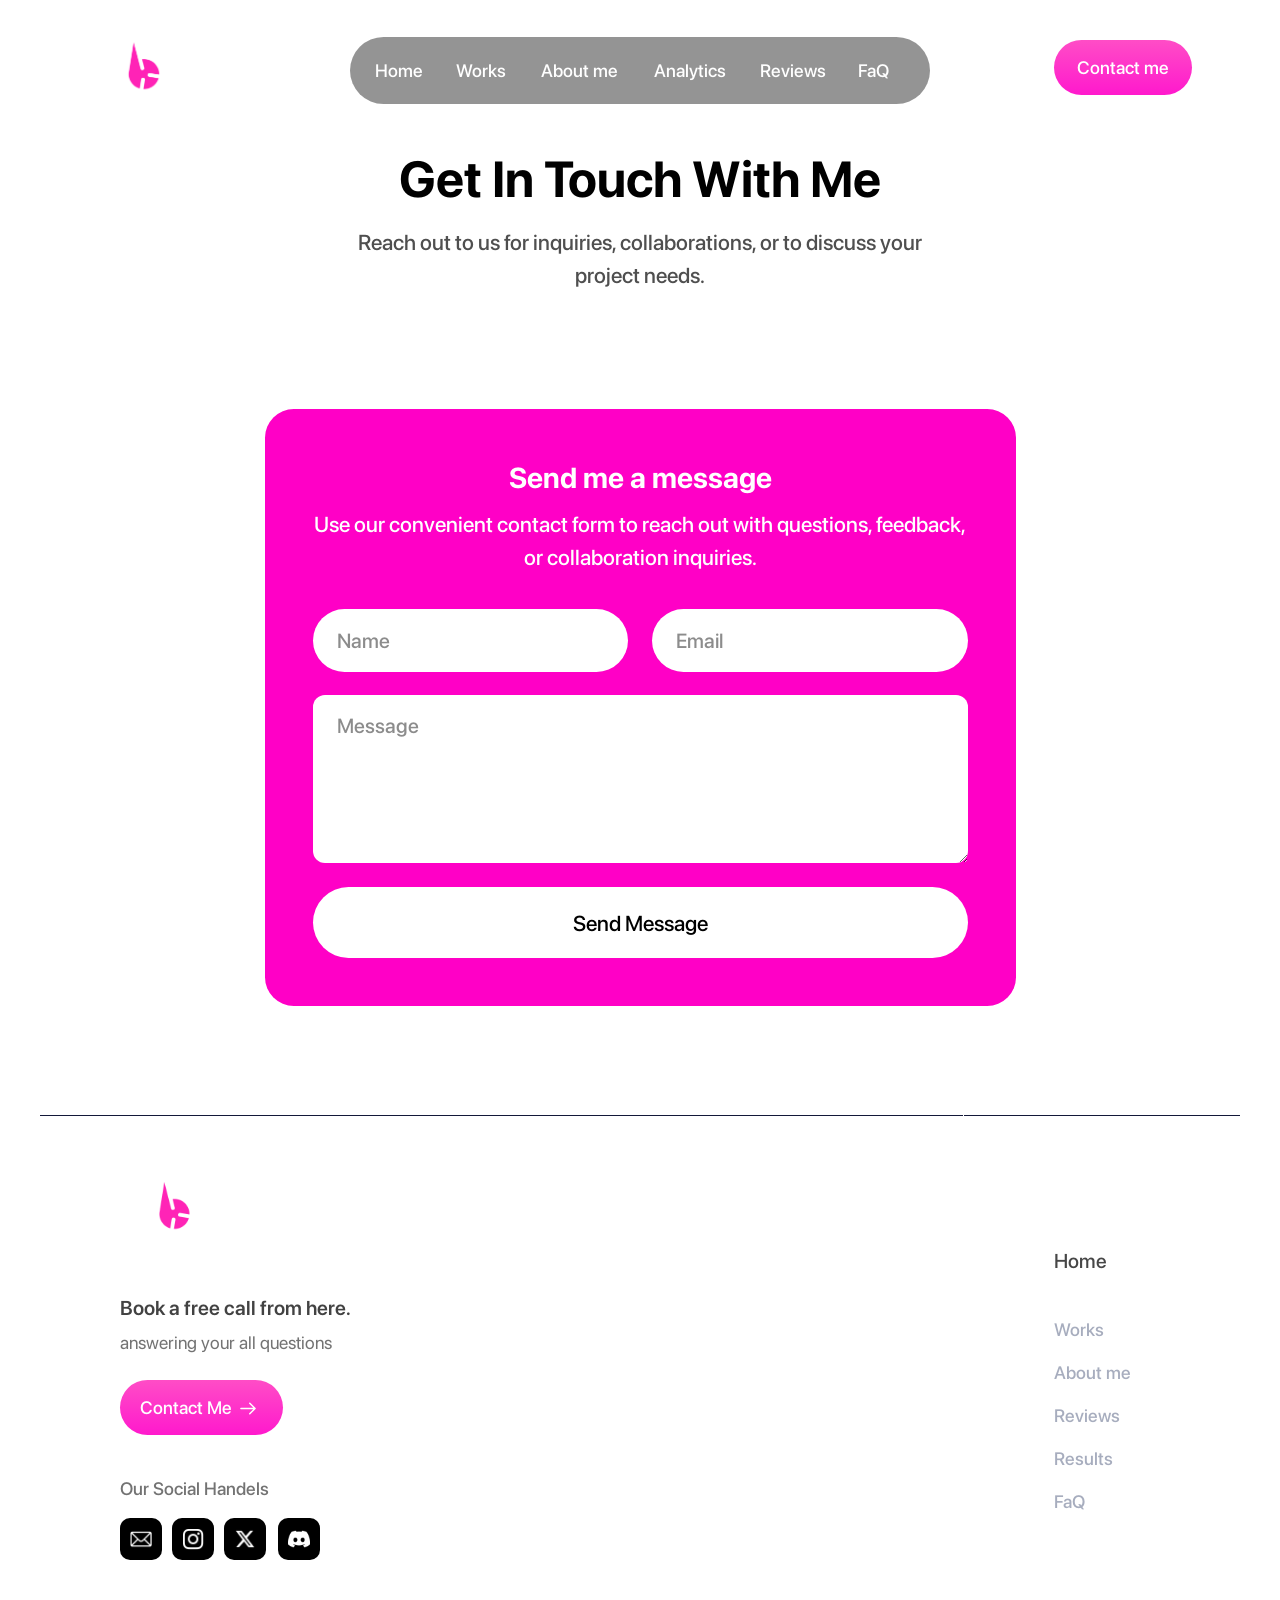
==== contact.html @ c254baac "Build Killer Gfx thumbnail portfolio" ====
<!DOCTYPE html>
<html lang="en">
<head>
  <meta charset="UTF-8">
  <meta name="viewport" content="width=1200">
  <meta name="description" content="I'm a passionate graphic designer. With over 3 years of experience in the industry, I specialize in crafting engaging thumbnails that not only capture attention but also drive results.">
  <meta property="og:type" content="website">
  <meta property="og:title" content="Killer Gfx">
  <meta property="og:description" content="I'm a passionate graphic designer. With over 3 years of experience in the industry, I specialize in crafting engaging thumbnails that not only capture attention but also drive results.">
  <meta property="og:image" content="assets/img/og.png">
  <meta name="twitter:card" content="summary_large_image">
  <meta name="twitter:title" content="Killer Gfx">
  <meta name="twitter:description" content="I'm a passionate graphic designer. With over 3 years of experience in the industry, I specialize in crafting engaging thumbnails that not only capture attention but also drive results.">
  <meta name="twitter:image" content="assets/img/og.png">
  <meta name="robots" content="noindex">
  <title>Killer Gfx</title>
  <link rel="icon" type="image/png" href="assets/img/favicon.png">
  <link rel="apple-touch-icon" href="assets/img/apple-touch-icon.png">
  <link rel="preload" href="assets/fonts/SF-Pro-Display-Regular.otf" as="font" type="font/otf" crossorigin>
  <link rel="preload" href="assets/fonts/SF-Pro-Display-Bold.otf" as="font" type="font/otf" crossorigin>
  <link rel="stylesheet" href="styles.css">
  <script>document.documentElement.classList.add('js');</script>
</head>
<body>
  <div class="page page--contact">
    <nav class="nav nav--static" aria-label="Main navigation">
      <div class="nav-inner">
        <a class="nav-logo" href="index.html" aria-label="Killergfx home">
          <img src="assets/img/logo.png" width="99" height="56" alt="Killergfx">
        </a>
        <div class="nav-pill">
          <div class="nav-links">
            <a class="nav-link" href="index.html#home">Home</a>
            <a class="nav-link" href="index.html#portfolio">Works</a>
            <a class="nav-link" href="index.html#about">About me</a>
            <a class="nav-link" href="index.html#result-analytics">Analytics</a>
            <a class="nav-link" href="index.html#testimonials">Reviews</a>
            <a class="nav-link" href="index.html#faq">FaQ</a>
          </div>
        </div>
        <a class="btn-pink nav-cta" href="contact.html">Contact me</a>
      </div>
    </nav>

    <main class="contact-main">
      <div class="contact-head">
        <h1>Get In Touch With Me</h1>
        <p>Reach out to us for inquiries, collaborations, or to discuss your project needs.</p>
      </div>

      <section class="contact-card" aria-label="Contact form">
        <h2>Send me a message</h2>
        <p class="contact-copy">Use our convenient contact form to reach out with questions, feedback, or collaboration inquiries.</p>
        <form class="contact-form" id="contactForm" novalidate>
          <div class="contact-fields">
            <input class="contact-field" type="text" name="name" placeholder="Name" autocomplete="name" required>
            <input class="contact-field" type="email" name="email" placeholder="Email" autocomplete="email" required>
          </div>
          <textarea class="contact-message" name="message" placeholder="Message" required></textarea>
          <button class="contact-submit" type="submit">Send Message</button>
        </form>
      </section>
    </main>

    <footer class="footer footer--contact">
      <div class="footer-main">
        <a href="index.html" aria-label="Killergfx home"><img class="footer-logo" src="assets/img/footer-logo.png" width="109" height="98" alt="Killergfx"></a>
        <div class="footer-copy">
          <h3>Book a free call from here.</h3>
          <p>answering your all questions</p>
        </div>
        <a class="footer-cta" href="contact.html">Contact Me <img src="assets/img/arrow.svg" width="20" height="20" alt=""></a>
        <div class="footer-socials">
          <h3>Our Social Handels</h3>
          <div class="social-row">
            <a class="social-btn" href="mailto:sameerkumar04300@gmail.com" aria-label="Email"><img src="assets/img/social-linkedin.png" width="22" height="22" alt=""></a>
            <a class="social-btn" href="https://www.instagram.com/ig_killer_gfx" target="_blank" rel="noopener" aria-label="Instagram"><img src="assets/img/social-x.png" width="22" height="22" alt=""></a>
            <a class="social-btn" href="https://x.com/ig_killer_gfx" target="_blank" rel="noopener" aria-label="X"><img src="assets/img/social-instagram.png" width="22" height="22" alt=""></a>
            <a class="social-btn" href="https://discord.gg/qPAbrKvU" target="_blank" rel="noopener" aria-label="Discord"><img src="assets/img/social-discord.png" width="22" height="22" alt=""></a>
          </div>
        </div>
      </div>
      <div class="footer-nav">
        <h3>Home</h3>
        <div class="footer-links">
          <a href="index.html#portfolio">Works</a>
          <a href="index.html#about">About me</a>
          <a href="index.html#testimonials">Reviews</a>
          <a href="index.html#result-analytics">Results</a>
          <a href="index.html#faq">FaQ</a>
        </div>
      </div>
    </footer>
  </div>

  <script src="script.js" defer></script>
</body>
</html>
---- styles.css ----
/* ==========================================================================
   Killergfx — pixel match rebuild
   SF Pro Display everywhere.
   ========================================================================== */

@font-face {
  font-family: "SF Pro Display";
  src: url("assets/fonts/SF-Pro-Display-Regular.otf") format("opentype");
  font-weight: 400;
  font-style: normal;
  font-display: swap;
}
@font-face {
  font-family: "SF Pro Display";
  src: url("assets/fonts/SF-Pro-Display-Medium.otf") format("opentype");
  font-weight: 500;
  font-style: normal;
  font-display: swap;
}
@font-face {
  font-family: "SF Pro Display";
  src: url("assets/fonts/SF-Pro-Display-Semibold.otf") format("opentype");
  font-weight: 600;
  font-style: normal;
  font-display: swap;
}
@font-face {
  font-family: "SF Pro Display";
  src: url("assets/fonts/SF-Pro-Display-Bold.otf") format("opentype");
  font-weight: 700;
  font-style: normal;
  font-display: swap;
}

:root {
  --pink: #ff00c6;
  --pink-light: #ff4dc6;
  --pink-deep: #ff19cd;
  --ink: #0a0a0a;
  --grey-text: #6d7792;
  --navy: #131839;
  --font: "SF Pro Display", -apple-system, BlinkMacSystemFont, "Segoe UI", sans-serif;
}

*,
*::before,
*::after {
  box-sizing: border-box;
}

html {
  overflow-x: hidden;
  scroll-behavior: smooth;
}

body {
  margin: 0;
  padding: 0;
  min-width: 1200px;
  overflow-x: hidden;
  background: #ffffff;
  color: #000000;
  font-family: var(--font);
  -webkit-font-smoothing: antialiased;
  -moz-osx-font-smoothing: grayscale;
  text-rendering: optimizeLegibility;
}

a {
  color: inherit;
  text-decoration: none;
}

button,
input,
textarea {
  font: inherit;
  color: inherit;
}

button {
  border: 0;
  background: none;
  cursor: pointer;
}

img,
video {
  display: block;
  max-width: 100%;
}

h1,
h2,
h3,
h4,
p {
  margin: 0;
  font-weight: 400;
}

::selection {
  background: var(--pink);
  color: #ffffff;
}

/* --------------------------------------------------------------------------
   Shared bits
   -------------------------------------------------------------------------- */

.page {
  position: relative;
  width: 1200px;
  margin: 0 auto;
  padding-top: 27px;
}

.page--contact {
  padding-top: 0;
}

#home,
#about,
#result-analytics,
#testimonials,
#faq {
  scroll-margin-top: 150px;
}

#portfolio {
  scroll-margin-top: 0;
}

.pill {
  display: inline-flex;
  align-items: center;
  justify-content: center;
  height: 43px;
  padding: 8px 12px;
  border-radius: 100px;
  background: var(--pink);
  color: #ffffff;
  font-size: 18px;
  font-weight: 500;
  line-height: 27px;
  white-space: nowrap;
}

.btn-pink {
  display: inline-flex;
  align-items: center;
  justify-content: center;
  gap: 6px;
  padding: 14px 20px;
  border-radius: 100px;
  background: linear-gradient(180deg, rgb(255, 77, 198), rgb(255, 25, 205));
  color: #ffffff;
  font-size: 18px;
  font-weight: 500;
  line-height: 27px;
  white-space: nowrap;
  transition: transform 0.35s cubic-bezier(0.22, 1, 0.36, 1), filter 0.35s ease;
}

.btn-pink:hover {
  transform: scale(1.1);
  background: linear-gradient(180deg, rgb(255, 130, 228), rgb(255, 0, 198));
}

.btn-pink:active {
  transform: scale(0.97);
}

.btn-pink svg,
.btn-pink img {
  flex: none;
}

/* --------------------------------------------------------------------------
   Navigation
   -------------------------------------------------------------------------- */

.nav {
  position: fixed;
  top: 19px;
  left: 0;
  z-index: 100;
  width: 100%;
  height: 104px;
  pointer-events: none;
}

.nav--static {
  position: relative;
  top: 0;
  height: 104px;
}

.nav-inner {
  position: relative;
  width: 1200px;
  height: 104px;
  margin: 0 auto;
  pointer-events: none;
}

.nav-logo {
  position: absolute;
  top: 39px;
  left: 54px;
  z-index: 3;
  display: block;
  width: 99px;
  height: 56px;
  pointer-events: auto;
  transform-origin: 50% 50%;
  transition: transform 0.3s cubic-bezier(0.22, 1, 0.36, 1);
}

.nav-logo:hover {
  transform: scale(1.2222);
}

.nav-logo img {
  width: 100%;
  height: 100%;
  object-fit: contain;
}

.nav-pill {
  position: absolute;
  top: 37px;
  left: 50%;
  z-index: 2;
  display: flex;
  align-items: center;
  width: 580px;
  height: 67px;
  padding: 8px 24px 8px 8px;
  transform: translateX(-50%);
  border-radius: 100px;
  background: rgba(0, 0, 0, 0.42);
  -webkit-backdrop-filter: blur(68px);
  backdrop-filter: blur(68px);
  pointer-events: auto;
}

.nav-links {
  display: flex;
  align-items: center;
  width: 548px;
  height: 51px;
}

.nav-link {
  display: flex;
  align-items: center;
  justify-content: center;
  height: 51px;
  padding: 12px 16px;
  color: #ffffff;
  font-size: 18px;
  font-weight: 500;
  line-height: 27px;
  letter-spacing: 0;
  white-space: nowrap;
  transition: opacity 0.25s ease;
}

.nav-link:nth-child(1) { width: 81px; }
.nav-link:nth-child(2) { width: 83px; }
.nav-link:nth-child(3) { width: 114px; }
.nav-link:nth-child(4) { width: 108px; }
.nav-link:nth-child(5) { width: 97px; }
.nav-link:nth-child(6) { width: 65px; }

.nav-cta {
  position: absolute;
  top: 40px;
  right: 48px;
  z-index: 3;
  width: 138px;
  height: 55px;
  pointer-events: auto;
}

/* --------------------------------------------------------------------------
   Hero
   -------------------------------------------------------------------------- */

.hero {
  position: relative;
  display: flex;
  flex-direction: column;
  align-items: center;
  width: 1200px;
  height: 508px;
  padding-top: 181px;
}

.hero-title {
  color: #333333;
  font-size: 73px;
  font-weight: 700;
  line-height: 1.2;
  letter-spacing: -3.81px;
  text-align: center;
  white-space: nowrap;
}

.hero-sub {
  width: 690px;
  margin-top: 11px;
  color: #888888;
  font-size: 18.2px;
  font-weight: 500;
  line-height: 1.5;
  letter-spacing: -0.05px;
  text-align: center;
}

.hero-cta {
  position: absolute;
  bottom: 105px;
  left: 50%;
  width: 138px;
  height: 55px;
  transform: translateX(-50%);
  transition: transform 0.3s cubic-bezier(0.22, 1, 0.36, 1);
}

.hero-cta:hover {
  transform: translateX(-50%) scale(1.21);
  background: linear-gradient(180deg, rgb(255, 130, 228), rgb(255, 0, 198));
}

.hero-cta:active {
  transform: translateX(-50%) scale(0.97);
}

/* Intro appear animation — matches the live Framer appear effect:
   y 80 -> 0, scale 0.9 -> 1 (subtitle 0.9 -> 1.4),
   delay 0.2s, duration 2s, cubic-bezier(0.16, 1, 0.3, 1). */
.js .hero-title,
.js .hero-sub,
.js .hero-cta {
  opacity: 0;
}

.js.is-ready .hero-title,
.js.is-ready .hero-sub,
.js.is-ready .hero-cta {
  opacity: 1;
}

.js.is-ready .hero-title {
  animation: heroTitleIn 2s cubic-bezier(0.16, 1, 0.3, 1) 0.2s backwards;
}

.js.is-ready .hero-sub {
  animation: heroSubIn 2s cubic-bezier(0.16, 1, 0.3, 1) 0.2s backwards;
}

.js.is-ready .hero-cta {
  animation: heroCtaIn 2s cubic-bezier(0.16, 1, 0.3, 1) 0.2s backwards;
}

@keyframes heroTitleIn {
  from {
    opacity: 0;
    transform: translateY(80px) scale(0.9);
  }
  to {
    opacity: 1;
    transform: translateY(0) scale(1);
  }
}

@keyframes heroSubIn {
  from {
    opacity: 0;
    transform: translateY(80px) scale(0.642857);
  }
  to {
    opacity: 1;
    transform: translateY(0) scale(1);
  }
}

@keyframes heroCtaIn {
  from {
    opacity: 0;
    transform: translate(-50%, 80px) scale(0.9);
  }
  to {
    opacity: 1;
    transform: translate(-50%, 0) scale(1);
  }
}

/* --------------------------------------------------------------------------
   Portfolio ticker
   -------------------------------------------------------------------------- */

.portfolio {
  position: relative;
  width: 1200px;
  height: 950px;
  margin-top: 27px;
  overflow: hidden;
}

.marquee-row {
  position: absolute;
  top: 56px;
  left: 0;
  width: 1200px;
  height: 246px;
  overflow: visible;
}

.js .marquee-row {
  opacity: 0;
}

.js.is-ready .marquee-row {
  opacity: 1;
  animation: marqueeRowIn 1s cubic-bezier(0.44, 0, 0.56, 1) 0.3s backwards;
}

@keyframes marqueeRowIn {
  from {
    opacity: 0;
    transform: translateY(24px);
  }
  to {
    opacity: 1;
    transform: translateY(0);
  }
}

.marquee-row:nth-child(2) {
  top: 319px;
}

.marquee-row:nth-child(3) {
  top: 584px;
}

.marquee-track {
  display: flex;
  align-items: center;
  gap: 16px;
  width: max-content;
  will-change: transform;
}

.thumb {
  position: relative;
  flex: none;
  width: 438px;
  height: 246px;
  overflow: visible;
  border-radius: 5px;
  background: #101010;
  transition: transform 0.5s cubic-bezier(0.22, 1, 0.36, 1);
}

.thumb:hover {
  transform: scale(1.05);
}

.thumb img {
  width: 100%;
  height: 100%;
  border-radius: 5px;
  object-fit: cover;
  will-change: transform;
}

/* --------------------------------------------------------------------------
   About
   -------------------------------------------------------------------------- */

.about-wrap {
  position: relative;
  width: 1080px;
  height: 1330px;
  margin: 27px auto 0;
}

.about {
  position: relative;
  width: 1080px;
  height: 510px;
}

.about-video {
  position: absolute;
  top: 41px;
  left: 0;
  width: 515px;
  height: 427px;
  overflow: hidden;
  background: #f3f3f3;
}

.about-video video {
  width: 100%;
  height: 100%;
  object-fit: cover;
}

.about-content {
  position: absolute;
  top: 41px;
  left: 565px;
  width: 515px;
}

.about-content h2 {
  color: var(--pink);
  font-size: 62px;
  font-weight: 700;
  line-height: 74px;
  letter-spacing: 0;
}

.about-copy {
  margin-top: 15px;
}

.about-copy p {
  color: #000000;
  font-size: 18px;
  font-weight: 500;
  line-height: 27px;
}

.about-copy p + p {
  margin-top: 20px;
}

.about-divider {
  width: 230px;
  height: 1px;
  margin-top: 30px;
  background: rgba(0, 0, 0, 0.16);
}

.about-points {
  margin-top: 5px;
}

.about-point {
  display: flex;
  align-items: center;
  gap: 10px;
  height: 26px;
  color: rgba(0, 0, 0, 0.6);
  font-size: 16px;
  font-weight: 500;
  line-height: 26px;
}

.about-point + .about-point {
  margin-top: 9px;
}

.about-point img {
  width: 21px;
  height: 21px;
  flex: none;
}

/* --------------------------------------------------------------------------
   Why us
   -------------------------------------------------------------------------- */

.why {
  position: relative;
  width: 1080px;
  height: 677px;
  margin-top: 143px;
}

.js .why {
  opacity: 0;
}

.js.is-ready .why {
  opacity: 1;
  transition: opacity 0.55s cubic-bezier(0.16, 1, 0.3, 1);
}

.why-design {
  position: absolute;
  top: -228px;
  left: -60px;
  z-index: 0;
  width: 1235px;
  height: 950px;
  opacity: 0.1;
  pointer-events: none;
}

.why-design img {
  width: 100%;
  height: 100%;
  object-fit: cover;
}

.why-header {
  position: relative;
  z-index: 2;
  display: flex;
  flex-direction: column;
  align-items: center;
  height: 42px;
}

.why-header h2 {
  color: #000000;
  font-size: 66px;
  font-weight: 700;
  line-height: 79px;
  letter-spacing: 0;
  text-align: center;
  white-space: nowrap;
}

.why-header p {
  width: 396px;
  margin-top: 4px;
  color: #757575;
  font-size: 18px;
  font-weight: 500;
  line-height: 27px;
  text-align: center;
}

.why-grid {
  position: relative;
  z-index: 2;
  display: flex;
  flex-direction: column;
  gap: 40px;
  margin-top: 190px;
}

.why-row {
  display: flex;
  gap: 30px;
}

.why-card {
  position: relative;
  width: 335px;
  height: 189px;
  padding: 40px 30px 30px;
  border-radius: 16px;
  background: var(--pink);
}

.why-icon {
  position: absolute;
  top: -19px;
  left: 24px;
  display: flex;
  align-items: center;
  justify-content: center;
  width: 38px;
  height: 38px;
  padding: 3px;
  border-radius: 7px;
  background: #ffffff;
}

.why-icon img {
  width: 32px;
  height: 32px;
  object-fit: contain;
}

.why-card h3 {
  color: #ffffff;
  font-size: 20px;
  font-weight: 600;
  line-height: 30px;
  letter-spacing: 0;
}

.why-card p {
  margin-top: 8px;
  color: #ffffff;
  font-size: 18px;
  font-weight: 500;
  line-height: 27px;
}

/* --------------------------------------------------------------------------
   Results
   -------------------------------------------------------------------------- */

.results {
  position: relative;
  display: flex;
  gap: 49px;
  width: 1083px;
  height: 541px;
  margin: 145px 0 0 59px;
  padding: 114px 0;
}

.results-cards {
  display: flex;
  flex-wrap: wrap;
  align-content: flex-start;
  gap: 19px 20px;
  width: 535px;
  flex: none;
}

.stat-card {
  position: relative;
  display: flex;
  flex-direction: column;
  align-items: center;
  width: 257px;
  height: 147px;
  padding: 40px 0 0;
  overflow: hidden;
  border-radius: 20px;
  background: #000000;
}

.stat-card > img {
  position: absolute;
  inset: 0;
  width: 100%;
  height: 100%;
  object-fit: cover;
}

.stat-card h2 {
  position: relative;
  color: #ffffff;
  font-size: 42px;
  font-weight: 700;
  line-height: 50.4px;
  letter-spacing: 0;
  text-align: center;
}

.stat-card--small h2 {
  font-size: 45px;
}

.stat-card p {
  position: relative;
  margin-top: 2px;
  color: #ffffff;
  font-size: 18px;
  font-weight: 500;
  line-height: 27px;
  text-align: center;
}

.results-right {
  width: 498px;
  padding-top: 71px;
  flex: none;
}

.results-right .pill {
  width: 180px;
  padding: 8px 0;
}

.results-right h2 {
  width: 498px;
  margin-top: 14px;
  color: var(--ink);
  font-size: 42px;
  font-weight: 700;
  line-height: 50.4px;
  letter-spacing: 0;
}

/* --------------------------------------------------------------------------
   Testimonials
   -------------------------------------------------------------------------- */

.testimonials {
  position: relative;
  width: 1080px;
  height: 175px;
  margin: 148px auto 0;
}

.testi-head {
  position: absolute;
  top: 50%;
  left: 50%;
  display: flex;
  flex-direction: column;
  align-items: center;
  gap: 21px;
  width: 750px;
  transform: translate(-50%, -50%);
}

.testi-head .pill {
  width: 189px;
  height: 65px;
  padding: 12px 18px;
  font-size: 27px;
  line-height: 40.5px;
}

.testi-head h2 {
  color: #000000;
  font-size: 63px;
  font-weight: 700;
  line-height: 75.6px;
  letter-spacing: 0;
  text-align: center;
  white-space: nowrap;
}

.testi-head p {
  width: 750px;
  color: var(--grey-text);
  font-size: 27px;
  font-weight: 500;
  line-height: 40.5px;
  text-align: center;
}

.testi-ticker {
  position: relative;
  left: 50%;
  width: 2750px;
  height: 494px;
  margin-top: 148px;
  margin-left: -1375px;
  padding: 10px;
  overflow: hidden;
  -webkit-mask-image: linear-gradient(
    to right,
    rgba(0, 0, 0, 0) 0%,
    #000 12.5%,
    #000 87.5%,
    rgba(0, 0, 0, 0) 100%
  );
  mask-image: linear-gradient(
    to right,
    rgba(0, 0, 0, 0) 0%,
    #000 12.5%,
    #000 87.5%,
    rgba(0, 0, 0, 0) 100%
  );
}

.testi-track {
  display: flex;
  align-items: center;
  gap: 10px;
  width: max-content;
  height: 474px;
  list-style: none;
  margin: 0;
  padding: 0;
  will-change: transform;
}

.testi-card {
  position: relative;
  display: flex;
  flex: none;
  flex-direction: column;
  width: 290px;
  height: 399px;
  padding: 30px;
  border: 1px solid #ff00c5;
  border-radius: 20px;
  background: linear-gradient(
      180deg,
      rgba(255, 0, 198, 0.2) 0%,
      rgba(255, 0, 198, 0) 100%
    ),
    #ffffff;
}

.testi-content {
  display: flex;
  flex-direction: column;
  gap: 22px;
  width: 100%;
}

.testi-top {
  display: flex;
  align-items: flex-start;
  justify-content: space-between;
  width: 100%;
  height: 50px;
}

.testi-avatar {
  width: 50px;
  height: 50px;
  overflow: hidden;
  border: 1px solid #ff00c5;
  border-radius: 50px;
}

.testi-avatar img {
  width: 100%;
  height: 100%;
  object-fit: cover;
  border-radius: inherit;
}

.testi-social {
  width: 24px;
  min-width: 24px;
  min-height: 24px;
  opacity: 0.2;
}

.testi-middle {
  display: flex;
  flex-direction: column;
  gap: 20px;
  width: 100%;
  height: 170px;
}

.stars {
  display: flex;
  align-items: center;
  height: 20px;
  overflow: hidden;
}

.stars svg {
  display: block;
  width: 20px;
  height: 20px;
  flex: none;
  transform: scale(0.88);
  transform-origin: center;
}

.testi-body {
  height: 130px;
  overflow: hidden;
  color: rgba(0, 0, 0, 0.5);
  font-size: 16px;
  font-weight: 400;
  line-height: 26px;
  letter-spacing: -0.2px;
}

.testi-bottom {
  display: flex;
  flex-direction: column;
  gap: 22px;
  width: 100%;
  height: 75px;
}

.testi-sep {
  width: 100%;
  height: 1px;
  background: rgba(0, 0, 0, 0.12);
}

.testi-meta {
  display: flex;
  flex-direction: column;
  width: 100%;
  height: 52px;
}

.testi-name {
  color: #000000;
  font-size: 16px;
  font-weight: 600;
  line-height: 26px;
  letter-spacing: -0.5px;
}

.testi-subs {
  color: rgba(0, 0, 0, 0.6);
  font-size: 16px;
  font-weight: 400;
  line-height: 26px;
  letter-spacing: -0.2px;
}

/* --------------------------------------------------------------------------
   FAQ
   -------------------------------------------------------------------------- */

.faq-outer {
  position: relative;
  width: 1200px;
  min-height: 922px;
  margin-top: 14px;
  padding: 117px 0;
}

.faq-inner {
  width: 1068px;
  margin: 0 auto;
}

.faq-head {
  display: flex;
  flex-direction: column;
  align-items: center;
  height: 148px;
}

.faq-head .pill {
  width: 70px;
  height: 43px;
  padding: 8px 0;
}

.faq-head h2 {
  margin-top: 14px;
  color: #000000;
  font-size: 42px;
  font-weight: 700;
  line-height: 50.4px;
  letter-spacing: 0;
  text-align: center;
}

.faq-head p {
  margin-top: 14px;
  color: var(--grey-text);
  font-size: 18px;
  font-weight: 500;
  line-height: 27px;
  text-align: center;
}

.faq-grid-wrap {
  width: 1064.7px;
  margin: 64px 0 0 2px;
}

.faq-grid {
  display: flex;
  align-items: flex-start;
  gap: 20px;
  width: 1183px;
  zoom: 0.9;
}

.faq-col {
  display: flex;
  flex-direction: column;
  gap: 20px;
  width: 581.5px;
  flex: none;
}

.faq-item {
  width: 581.5px;
}

.faq-card {
  width: 100%;
  overflow: hidden;
  border: 0;
  border-radius: 43px;
  background: var(--pink);
  transition: background-color 0.45s cubic-bezier(0.22, 1, 0.36, 1),
    box-shadow 0.45s cubic-bezier(0.22, 1, 0.36, 1);
}

.faq-btn {
  position: relative;
  display: flex;
  align-items: center;
  justify-content: space-between;
  width: 100%;
  height: 70px;
  padding: 16px 30px;
  color: #ffffff;
  text-align: left;
  transition: padding 1s cubic-bezier(0.22, 1, 0.36, 1);
}

.faq-question {
  flex: none;
  width: 453.5px;
  padding-right: 0;
  color: inherit;
  font-size: 18px;
  font-weight: 500;
  line-height: 27px;
  transition: color 0.35s ease;
}

.faq-icon {
  position: absolute;
  right: 30px;
  top: 16px;
  display: flex;
  align-items: center;
  justify-content: center;
  flex: none;
  width: 38px;
  height: 38px;
  padding: 8px;
  border-radius: 100px;
  background: #000000;
  transition: top 1s cubic-bezier(0.22, 1, 0.36, 1);
}

.faq-icon i {
  position: absolute;
  left: 50%;
  top: 50%;
  display: block;
  width: 18px;
  height: 1.5px;
  margin-left: -9px;
  margin-top: -0.75px;
  background: #ffffff;
  transition: transform 0.4s cubic-bezier(0.22, 1, 0.36, 1),
    opacity 0.4s ease;
}

.faq-icon i:last-child {
  transform: rotate(90deg);
}

.faq-answer {
  display: grid;
  grid-template-rows: 0fr;
  transition: grid-template-rows 1s cubic-bezier(0.22, 1, 0.36, 1);
}

.faq-answer > div {
  overflow: hidden;
}

.faq-answer-inner {
  padding: 16px 30px 30px;
}

.faq-line {
  width: 453.5px;
  height: 1px;
  margin-bottom: 16px;
  border-top: 1px dashed #131839;
  opacity: 0;
  transition: opacity 0.35s ease;
}

.faq-answer-text {
  width: 453.5px;
  color: var(--grey-text);
  font-size: 18px;
  font-weight: 400;
  line-height: 27px;
}

.faq-item.is-open .faq-card {
  box-shadow: inset 0 0 0 1px var(--navy);
  background: #ffffff;
}

.faq-item.is-open .faq-btn {
  height: auto;
  padding: 30px 30px 0;
  align-items: flex-start;
}

.faq-item.is-open .faq-icon {
  top: 30px;
}

.faq-item.is-open .faq-question {
  color: var(--pink);
}

.faq-item.is-open .faq-icon i:last-child {
  transform: rotate(90deg) scaleX(0);
}

.faq-item.is-open .faq-answer {
  grid-template-rows: 1fr;
}

.faq-item.is-open .faq-line {
  opacity: 1;
}

.faq-still {
  display: flex;
  align-items: center;
  width: 429px;
  height: 74px;
  margin: 177px auto 0;
  padding: 12px 8px 12px 20px;
  border: 1px solid var(--navy);
  border-radius: 100px;
  background: linear-gradient(180deg, #545454 -53%, #000000 121%);
}

.faq-still-sub {
  display: flex;
  align-items: center;
  gap: 10px;
  flex: 1 1 auto;
}

.faq-still-icon {
  display: flex;
  align-items: center;
  justify-content: center;
  flex: none;
  width: 36px;
  height: 36px;
  border-radius: 1000px;
  background: var(--pink);
}

.faq-still-icon img {
  width: 24px;
  height: 24px;
  object-fit: contain;
}

.faq-still p {
  color: #ffffff;
  font-size: 18px;
  font-weight: 500;
  line-height: 27px;
  white-space: nowrap;
}

.faq-ask {
  display: inline-flex;
  align-items: center;
  justify-content: center;
  flex: none;
  width: 150px;
  height: 51px;
  padding: 12px 20px;
  border-radius: 100px;
  background: linear-gradient(180deg, rgb(255, 77, 198), rgb(255, 25, 205));
  color: #ffffff;
  font-size: 18px;
  font-weight: 500;
  line-height: 27px;
  white-space: nowrap;
  transition: transform 0.35s cubic-bezier(0.22, 1, 0.36, 1), filter 0.35s ease;
}

.faq-ask:hover {
  background: linear-gradient(180deg, rgb(255, 130, 228), rgb(255, 0, 198));
}

/* --------------------------------------------------------------------------
   Footer
   -------------------------------------------------------------------------- */

.footer {
  position: relative;
  width: 1200px;
  height: 581px;
  margin-top: 27px;
  box-shadow: inset 0 1px 0 var(--navy);
  background: #ffffff;
}

.footer-main {
  position: relative;
  width: 924px;
  height: 515px;
  padding: 50px 50px 70px 80px;
  border-right: 1px solid #ffffff;
}

.footer-logo {
  width: 109px;
  height: 98px;
  object-fit: contain;
}

.footer-copy {
  margin-top: 30px;
  width: 400px;
}

.footer-copy h3 {
  color: #424242;
  font-size: 20px;
  font-weight: 600;
  line-height: 30px;
  letter-spacing: 0;
}

.footer-copy p {
  margin-top: 6px;
  color: #737373;
  font-size: 18px;
  font-weight: 400;
  line-height: 27px;
  letter-spacing: 0;
}

.footer-cta {
  display: inline-flex;
  align-items: center;
  gap: 6px;
  width: 163px;
  height: 55px;
  margin-top: 24px;
  padding: 14px 20px;
  border-radius: 100px;
  background: linear-gradient(180deg, rgb(255, 77, 198), rgb(255, 25, 205));
  color: #ffffff;
  font-size: 18px;
  font-weight: 500;
  line-height: 27px;
  transition: transform 0.35s cubic-bezier(0.22, 1, 0.36, 1), filter 0.35s ease;
}

.footer-cta:hover {
  transform: scale(1.1);
  background: linear-gradient(180deg, rgb(255, 130, 228), rgb(255, 0, 198));
}

.footer-cta img {
  width: 20px;
  height: 20px;
}

.footer-socials {
  margin-top: 40px;
}

.footer-socials h3 {
  color: #737373;
  font-size: 18px;
  font-weight: 500;
  line-height: 27px;
}

.social-row {
  display: flex;
  align-items: center;
  gap: 10px;
  margin-top: 16px;
}

.social-btn {
  display: flex;
  align-items: center;
  justify-content: center;
  width: 42px;
  height: 42px;
  border-radius: 10px;
  background: #000000;
  transition: transform 0.3s cubic-bezier(0.22, 1, 0.36, 1),
    background-color 0.3s ease;
}

.social-btn:last-child {
  margin-left: 2px;
}

.social-btn:hover {
  transform: translateY(-2px);
  background: #fe00c7;
}

.social-btn img {
  width: 22px;
  height: 22px;
  object-fit: contain;
}

.footer-nav {
  position: absolute;
  top: 0;
  right: 0;
  width: 276px;
  height: 581px;
  padding: 131px 120px 131px 90px;
}

.footer-nav h3 {
  color: #474747;
  font-size: 20px;
  font-weight: 500;
  line-height: 30px;
}

.footer-links {
  display: flex;
  flex-direction: column;
  gap: 16px;
  margin-top: 40px;
}

.footer-links a {
  display: block;
  color: #a7adbe;
  font-size: 18px;
  font-weight: 500;
  line-height: 27px;
  white-space: nowrap;
  transition: color 0.25s ease;
}

.footer-links a:hover {
  color: #6689ff;
}

.footer-legal {
  position: absolute;
  left: 80px;
  bottom: 32px;
  display: flex;
  gap: 0;
  color: #1e1515;
  font-size: 14px;
  font-weight: 500;
  line-height: 16.8px;
  letter-spacing: -0.2px;
}

.footer-legal--right {
  left: 911px;
  right: auto;
}

.footer-legal span {
  color: #000000;
}

.footer--contact {
  height: 565px;
  margin-top: 109px;
}

.footer--contact .footer-nav {
  height: 565px;
}

.footer--contact .footer-legal {
  display: none;
}

/* --------------------------------------------------------------------------
   Contact page
   -------------------------------------------------------------------------- */

.contact-main {
  position: relative;
  width: 1440px;
  margin-left: -120px;
  padding-top: 45px;
}

.contact-head {
  display: flex;
  flex-direction: column;
  align-items: center;
  width: 606px;
  margin: 0 auto;
}

.contact-head h1 {
  color: #000000;
  font-size: 50.4px;
  font-weight: 700;
  line-height: 60.48px;
  letter-spacing: 0;
  text-align: center;
  white-space: nowrap;
}

.contact-head p {
  width: 606px;
  margin-top: 17px;
  color: #4f4f4f;
  font-size: 21.6px;
  font-weight: 500;
  line-height: 32.4px;
  text-align: center;
}

.contact-card {
  position: relative;
  width: 751px;
  height: 597px;
  margin: 118px auto 0;
  padding: 48px 48px 0;
  border-radius: 28.8px;
  background: var(--pink);
}

.contact-card h2 {
  width: 655px;
  color: #ffffff;
  font-size: 28.8px;
  font-weight: 700;
  line-height: 43.2px;
  letter-spacing: 0;
  text-align: center;
}

.contact-card .contact-copy {
  width: 655px;
  margin-top: 8px;
  color: #ffffff;
  font-size: 21.6px;
  font-weight: 500;
  line-height: 32.4px;
  text-align: center;
}

.contact-form {
  margin-top: 36px;
}

.contact-fields {
  display: flex;
  gap: 24px;
}

.contact-fields .contact-field {
  flex: none;
  width: calc(50% - 12px);
}

.contact-field {
  width: 316px;
  height: 63px;
  padding: 19.2px 24px;
  border: 0;
  border-radius: 43.2px;
  background: #ffffff;
  color: #f0f1f4;
  font-size: 20.4px;
  font-weight: 500;
  line-height: 24.48px;
  outline: none;
  appearance: none;
}

.contact-field::placeholder,
.contact-message::placeholder {
  color: #8c8c8c;
  opacity: 1;
}

.contact-field:focus,
.contact-message:focus {
  box-shadow: inset 0 0 0 1px #161c44;
}

.contact-message {
  display: block;
  width: 655px;
  height: 168px;
  margin-top: 23px;
  padding: 19.2px 24px;
  border: 0;
  border-radius: 12px;
  background: #ffffff;
  color: #f0f1f4;
  font-size: 20.4px;
  font-weight: 500;
  line-height: 24.48px;
  outline: none;
  resize: vertical;
  appearance: none;
}

.contact-submit {
  display: flex;
  align-items: center;
  justify-content: center;
  width: 655px;
  height: 71px;
  margin-top: 24px;
  padding: 16px 20px;
  border-radius: 100px;
  background: #ffffff;
  color: #000000;
  font-size: 21.6px;
  font-weight: 500;
  line-height: 32.4px;
  outline: none;
  transition: background-color 0.25s ease, color 0.25s ease;
}

.contact-submit:hover {
  background: #000000;
  color: #ffffff;
}

.contact-submit:active {
  background: #000000;
  color: #ffffff;
}

/* --------------------------------------------------------------------------
   Reduced motion
   -------------------------------------------------------------------------- */

@media (prefers-reduced-motion: reduce) {
  html {
    scroll-behavior: auto;
  }
  .js .hero-title,
  .js .hero-sub,
  .js .hero-cta,
  .js .marquee-row,
  .js .why {
    opacity: 1 !important;
    transform: none !important;
    animation: none !important;
    transition: none !important;
  }
  .js .hero-cta {
    transform: translateX(-50%) !important;
  }
  .marquee-track,
  .testi-track {
    will-change: auto;
  }
}
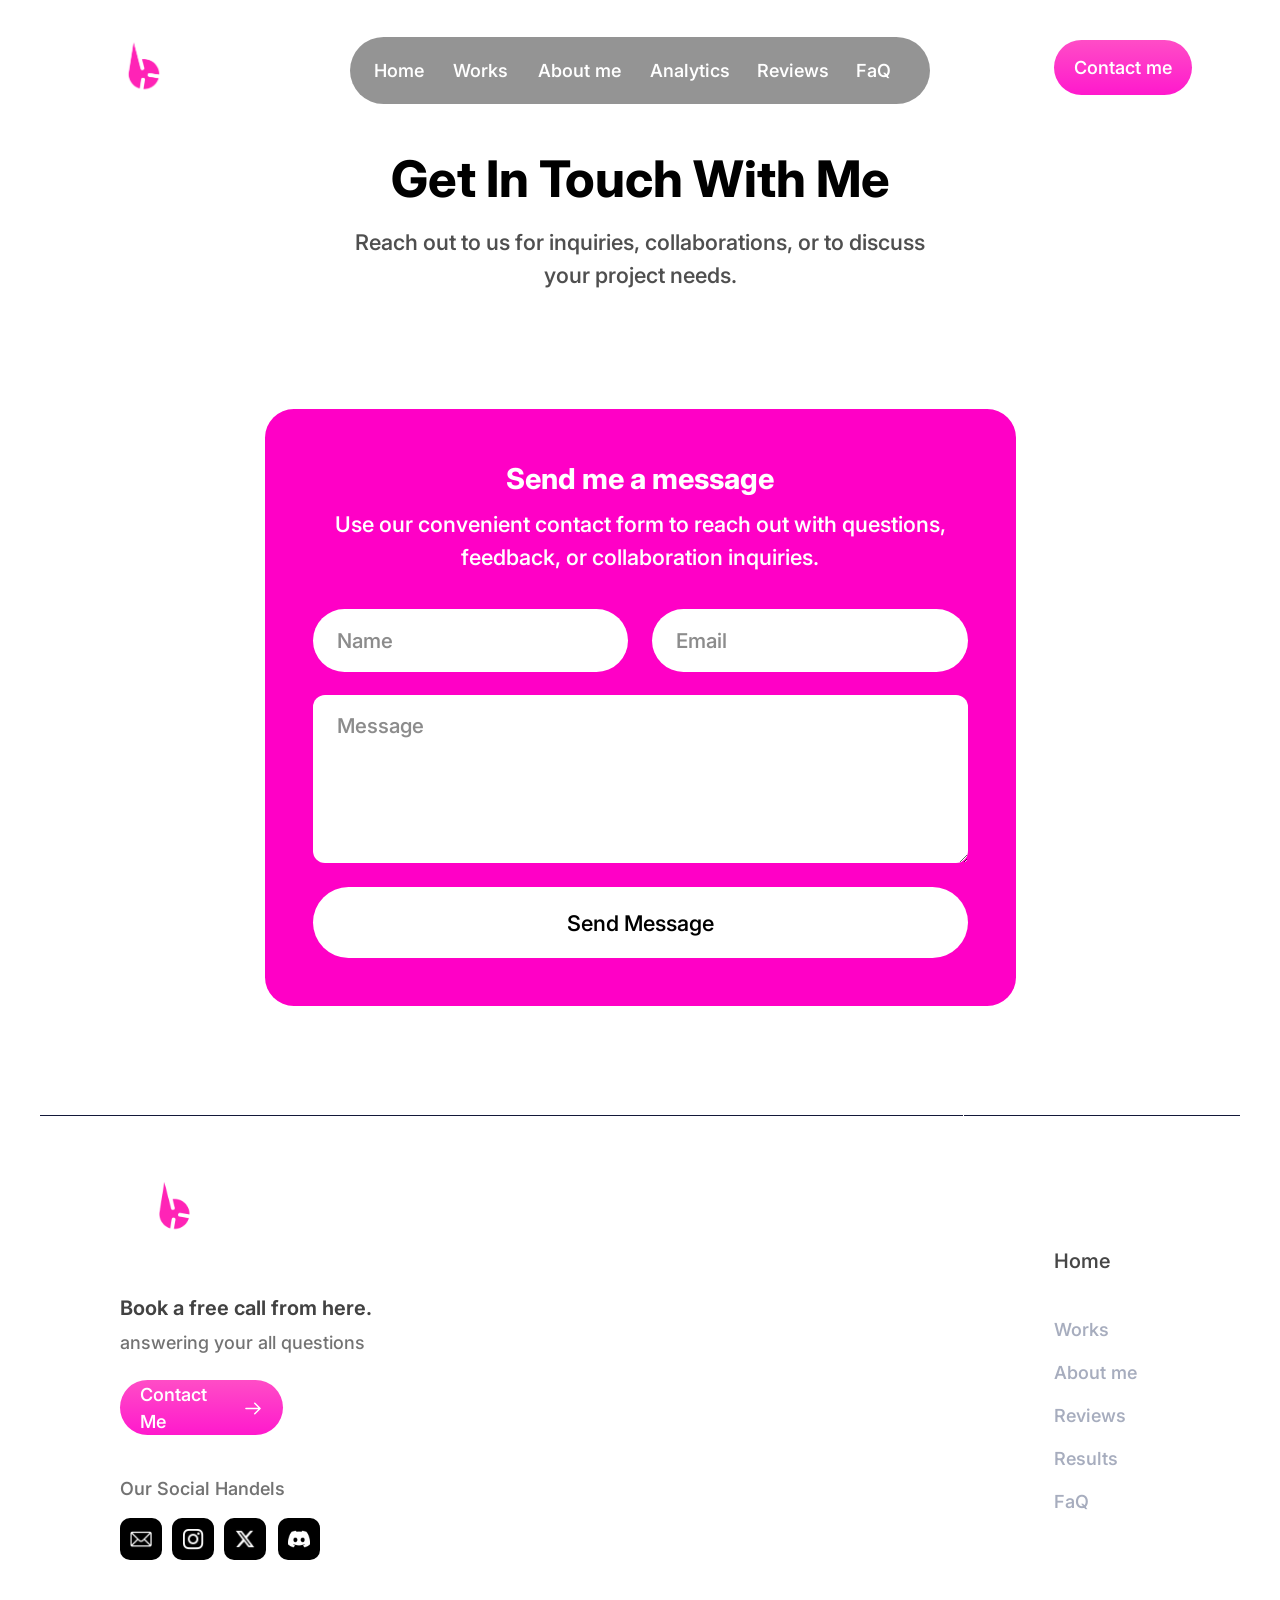
==== commit 2a972348: "Add Lenis smooth scrolling, Inter typography, full-bleed thumbnails" ====
--- a/contact.html
+++ b/contact.html
@@ -16,8 +16,10 @@
   <title>Killer Gfx</title>
   <link rel="icon" type="image/png" href="assets/img/favicon.png">
   <link rel="apple-touch-icon" href="assets/img/apple-touch-icon.png">
-  <link rel="preload" href="assets/fonts/SF-Pro-Display-Regular.otf" as="font" type="font/otf" crossorigin>
-  <link rel="preload" href="assets/fonts/SF-Pro-Display-Bold.otf" as="font" type="font/otf" crossorigin>
+  <link rel="preconnect" href="https://fonts.googleapis.com">
+  <link rel="preconnect" href="https://fonts.gstatic.com" crossorigin>
+  <link href="https://fonts.googleapis.com/css2?family=Inter:wght@100..900&display=swap" rel="stylesheet">
+  <link rel="stylesheet" href="assets/vendor/lenis.css">
   <link rel="stylesheet" href="styles.css">
   <script>document.documentElement.classList.add('js');</script>
 </head>
@@ -56,7 +58,7 @@
             <input class="contact-field" type="text" name="name" placeholder="Name" autocomplete="name" required>
             <input class="contact-field" type="email" name="email" placeholder="Email" autocomplete="email" required>
           </div>
-          <textarea class="contact-message" name="message" placeholder="Message" required></textarea>
+          <textarea class="contact-message" name="message" placeholder="Message" data-lenis-prevent required></textarea>
           <button class="contact-submit" type="submit">Send Message</button>
         </form>
       </section>
@@ -93,6 +95,7 @@
     </footer>
   </div>
 
+  <script src="assets/vendor/lenis.min.js" defer></script>
   <script src="script.js" defer></script>
 </body>
 </html>
--- a/assets/vendor/lenis.css
+++ b/assets/vendor/lenis.css
@@ -0,0 +1,26 @@
+html.lenis,
+html.lenis body {
+  height: auto;
+}
+
+.lenis:not(.lenis-autoToggle).lenis-stopped {
+  overflow: clip;
+}
+
+.lenis [data-lenis-prevent],
+.lenis [data-lenis-prevent-wheel],
+.lenis [data-lenis-prevent-touch],
+.lenis [data-lenis-prevent-vertical],
+.lenis [data-lenis-prevent-horizontal] {
+  overscroll-behavior: contain;
+}
+
+.lenis.lenis-smooth iframe {
+  pointer-events: none;
+}
+
+.lenis.lenis-autoToggle {
+  transition-property: overflow;
+  transition-duration: 1ms;
+  transition-behavior: allow-discrete;
+}
--- a/styles.css
+++ b/styles.css
@@ -1,36 +1,7 @@
 /* ==========================================================================
-   Killergfx — pixel match rebuild
-   SF Pro Display everywhere.
+   Killergfx — pixel-match rebuild
+   Inter (Google Fonts) with a slightly heavier optical weight.
    ========================================================================== */
-
-@font-face {
-  font-family: "SF Pro Display";
-  src: url("assets/fonts/SF-Pro-Display-Regular.otf") format("opentype");
-  font-weight: 400;
-  font-style: normal;
-  font-display: swap;
-}
-@font-face {
-  font-family: "SF Pro Display";
-  src: url("assets/fonts/SF-Pro-Display-Medium.otf") format("opentype");
-  font-weight: 500;
-  font-style: normal;
-  font-display: swap;
-}
-@font-face {
-  font-family: "SF Pro Display";
-  src: url("assets/fonts/SF-Pro-Display-Semibold.otf") format("opentype");
-  font-weight: 600;
-  font-style: normal;
-  font-display: swap;
-}
-@font-face {
-  font-family: "SF Pro Display";
-  src: url("assets/fonts/SF-Pro-Display-Bold.otf") format("opentype");
-  font-weight: 700;
-  font-style: normal;
-  font-display: swap;
-}
 
 :root {
   --pink: #ff00c6;
@@ -39,7 +10,7 @@
   --ink: #0a0a0a;
   --grey-text: #6d7792;
   --navy: #131839;
-  --font: "SF Pro Display", -apple-system, BlinkMacSystemFont, "Segoe UI", sans-serif;
+  --font: "Inter", -apple-system, BlinkMacSystemFont, "Segoe UI", sans-serif;
 }
 
 *,
@@ -51,6 +22,11 @@
 html {
   overflow-x: hidden;
   scroll-behavior: smooth;
+}
+
+html.lenis,
+html.lenis body {
+  scroll-behavior: auto !important;
 }
 
 body {
@@ -61,6 +37,8 @@
   background: #ffffff;
   color: #000000;
   font-family: var(--font);
+  font-weight: 550;
+  font-optical-sizing: auto;
   -webkit-font-smoothing: antialiased;
   -moz-osx-font-smoothing: grayscale;
   text-rendering: optimizeLegibility;
@@ -96,7 +74,7 @@
 h4,
 p {
   margin: 0;
-  font-weight: 400;
+  font-weight: 500;
 }
 
 ::selection {
@@ -141,7 +119,7 @@
   background: var(--pink);
   color: #ffffff;
   font-size: 18px;
-  font-weight: 500;
+  font-weight: 550;
   line-height: 27px;
   white-space: nowrap;
 }
@@ -156,7 +134,7 @@
   background: linear-gradient(180deg, rgb(255, 77, 198), rgb(255, 25, 205));
   color: #ffffff;
   font-size: 18px;
-  font-weight: 500;
+  font-weight: 550;
   line-height: 27px;
   white-space: nowrap;
   transition: transform 0.35s cubic-bezier(0.22, 1, 0.36, 1), filter 0.35s ease;
@@ -260,7 +238,7 @@
   padding: 12px 16px;
   color: #ffffff;
   font-size: 18px;
-  font-weight: 500;
+  font-weight: 550;
   line-height: 27px;
   letter-spacing: 0;
   white-space: nowrap;
@@ -301,7 +279,7 @@
 .hero-title {
   color: #333333;
   font-size: 73px;
-  font-weight: 700;
+  font-weight: 750;
   line-height: 1.2;
   letter-spacing: -3.81px;
   text-align: center;
@@ -313,7 +291,7 @@
   margin-top: 11px;
   color: #888888;
   font-size: 18.2px;
-  font-weight: 500;
+  font-weight: 550;
   line-height: 1.5;
   letter-spacing: -0.05px;
   text-align: center;
@@ -404,9 +382,10 @@
 
 .portfolio {
   position: relative;
-  width: 1200px;
+  width: max(100vw, 1200px);
   height: 950px;
   margin-top: 27px;
+  margin-left: calc((100% - max(100vw, 1200px)) / 2);
   overflow: hidden;
 }
 
@@ -414,7 +393,7 @@
   position: absolute;
   top: 56px;
   left: 0;
-  width: 1200px;
+  width: 100%;
   height: 246px;
   overflow: visible;
 }
@@ -521,7 +500,7 @@
 .about-content h2 {
   color: var(--pink);
   font-size: 62px;
-  font-weight: 700;
+  font-weight: 750;
   line-height: 74px;
   letter-spacing: 0;
 }
@@ -533,7 +512,7 @@
 .about-copy p {
   color: #000000;
   font-size: 18px;
-  font-weight: 500;
+  font-weight: 550;
   line-height: 27px;
 }
 
@@ -559,7 +538,7 @@
   height: 26px;
   color: rgba(0, 0, 0, 0.6);
   font-size: 16px;
-  font-weight: 500;
+  font-weight: 550;
   line-height: 26px;
 }
 
@@ -622,7 +601,7 @@
 .why-header h2 {
   color: #000000;
   font-size: 66px;
-  font-weight: 700;
+  font-weight: 750;
   line-height: 79px;
   letter-spacing: 0;
   text-align: center;
@@ -634,7 +613,7 @@
   margin-top: 4px;
   color: #757575;
   font-size: 18px;
-  font-weight: 500;
+  font-weight: 550;
   line-height: 27px;
   text-align: center;
 }
@@ -685,7 +664,7 @@
 .why-card h3 {
   color: #ffffff;
   font-size: 20px;
-  font-weight: 600;
+  font-weight: 650;
   line-height: 30px;
   letter-spacing: 0;
 }
@@ -693,9 +672,10 @@
 .why-card p {
   margin-top: 8px;
   color: #ffffff;
-  font-size: 18px;
-  font-weight: 500;
-  line-height: 27px;
+  font-size: 17px;
+  font-weight: 550;
+  line-height: 25.5px;
+  letter-spacing: -0.2px;
 }
 
 /* --------------------------------------------------------------------------
@@ -746,7 +726,7 @@
   position: relative;
   color: #ffffff;
   font-size: 42px;
-  font-weight: 700;
+  font-weight: 750;
   line-height: 50.4px;
   letter-spacing: 0;
   text-align: center;
@@ -761,7 +741,7 @@
   margin-top: 2px;
   color: #ffffff;
   font-size: 18px;
-  font-weight: 500;
+  font-weight: 550;
   line-height: 27px;
   text-align: center;
 }
@@ -782,7 +762,7 @@
   margin-top: 14px;
   color: var(--ink);
   font-size: 42px;
-  font-weight: 700;
+  font-weight: 750;
   line-height: 50.4px;
   letter-spacing: 0;
 }
@@ -796,12 +776,32 @@
   width: 1080px;
   height: 175px;
   margin: 148px auto 0;
+}
+
+.testi-design {
+  position: absolute;
+  top: -70px;
+  left: calc((100% - max(100vw, 1200px)) / 2);
+  z-index: 0;
+  width: max(100vw, 1200px);
+  height: 800px;
+  opacity: 0.1;
+  pointer-events: none;
+  -webkit-mask-image: linear-gradient(to bottom, #000 0%, #000 62%, transparent 100%);
+  mask-image: linear-gradient(to bottom, #000 0%, #000 62%, transparent 100%);
+}
+
+.testi-design img {
+  width: 100%;
+  height: 100%;
+  object-fit: cover;
 }
 
 .testi-head {
   position: absolute;
   top: 50%;
   left: 50%;
+  z-index: 2;
   display: flex;
   flex-direction: column;
   align-items: center;
@@ -821,7 +821,7 @@
 .testi-head h2 {
   color: #000000;
   font-size: 63px;
-  font-weight: 700;
+  font-weight: 750;
   line-height: 75.6px;
   letter-spacing: 0;
   text-align: center;
@@ -832,7 +832,7 @@
   width: 750px;
   color: var(--grey-text);
   font-size: 27px;
-  font-weight: 500;
+  font-weight: 550;
   line-height: 40.5px;
   text-align: center;
 }
@@ -957,10 +957,10 @@
   height: 130px;
   overflow: hidden;
   color: rgba(0, 0, 0, 0.5);
-  font-size: 16px;
-  font-weight: 400;
-  line-height: 26px;
-  letter-spacing: -0.2px;
+  font-size: 15.5px;
+  font-weight: 500;
+  line-height: 24.5px;
+  letter-spacing: -0.4px;
 }
 
 .testi-bottom {
@@ -987,7 +987,7 @@
 .testi-name {
   color: #000000;
   font-size: 16px;
-  font-weight: 600;
+  font-weight: 650;
   line-height: 26px;
   letter-spacing: -0.5px;
 }
@@ -995,7 +995,7 @@
 .testi-subs {
   color: rgba(0, 0, 0, 0.6);
   font-size: 16px;
-  font-weight: 400;
+  font-weight: 500;
   line-height: 26px;
   letter-spacing: -0.2px;
 }
@@ -1034,7 +1034,7 @@
   margin-top: 14px;
   color: #000000;
   font-size: 42px;
-  font-weight: 700;
+  font-weight: 750;
   line-height: 50.4px;
   letter-spacing: 0;
   text-align: center;
@@ -1044,7 +1044,7 @@
   margin-top: 14px;
   color: var(--grey-text);
   font-size: 18px;
-  font-weight: 500;
+  font-weight: 550;
   line-height: 27px;
   text-align: center;
 }
@@ -1103,7 +1103,7 @@
   padding-right: 0;
   color: inherit;
   font-size: 18px;
-  font-weight: 500;
+  font-weight: 550;
   line-height: 27px;
   transition: color 0.35s ease;
 }
@@ -1169,7 +1169,7 @@
   width: 453.5px;
   color: var(--grey-text);
   font-size: 18px;
-  font-weight: 400;
+  font-weight: 500;
   line-height: 27px;
 }
 
@@ -1243,7 +1243,7 @@
 .faq-still p {
   color: #ffffff;
   font-size: 18px;
-  font-weight: 500;
+  font-weight: 550;
   line-height: 27px;
   white-space: nowrap;
 }
@@ -1260,7 +1260,7 @@
   background: linear-gradient(180deg, rgb(255, 77, 198), rgb(255, 25, 205));
   color: #ffffff;
   font-size: 18px;
-  font-weight: 500;
+  font-weight: 550;
   line-height: 27px;
   white-space: nowrap;
   transition: transform 0.35s cubic-bezier(0.22, 1, 0.36, 1), filter 0.35s ease;
@@ -1305,7 +1305,7 @@
 .footer-copy h3 {
   color: #424242;
   font-size: 20px;
-  font-weight: 600;
+  font-weight: 650;
   line-height: 30px;
   letter-spacing: 0;
 }
@@ -1314,7 +1314,7 @@
   margin-top: 6px;
   color: #737373;
   font-size: 18px;
-  font-weight: 400;
+  font-weight: 500;
   line-height: 27px;
   letter-spacing: 0;
 }
@@ -1331,7 +1331,7 @@
   background: linear-gradient(180deg, rgb(255, 77, 198), rgb(255, 25, 205));
   color: #ffffff;
   font-size: 18px;
-  font-weight: 500;
+  font-weight: 550;
   line-height: 27px;
   transition: transform 0.35s cubic-bezier(0.22, 1, 0.36, 1), filter 0.35s ease;
 }
@@ -1353,7 +1353,7 @@
 .footer-socials h3 {
   color: #737373;
   font-size: 18px;
-  font-weight: 500;
+  font-weight: 550;
   line-height: 27px;
 }
 
@@ -1403,7 +1403,7 @@
 .footer-nav h3 {
   color: #474747;
   font-size: 20px;
-  font-weight: 500;
+  font-weight: 550;
   line-height: 30px;
 }
 
@@ -1416,9 +1416,10 @@
 
 .footer-links a {
   display: block;
+  width: max-content;
   color: #a7adbe;
   font-size: 18px;
-  font-weight: 500;
+  font-weight: 550;
   line-height: 27px;
   white-space: nowrap;
   transition: color 0.25s ease;
@@ -1436,7 +1437,7 @@
   gap: 0;
   color: #1e1515;
   font-size: 14px;
-  font-weight: 500;
+  font-weight: 550;
   line-height: 16.8px;
   letter-spacing: -0.2px;
 }
@@ -1485,7 +1486,7 @@
 .contact-head h1 {
   color: #000000;
   font-size: 50.4px;
-  font-weight: 700;
+  font-weight: 750;
   line-height: 60.48px;
   letter-spacing: 0;
   text-align: center;
@@ -1497,7 +1498,7 @@
   margin-top: 17px;
   color: #4f4f4f;
   font-size: 21.6px;
-  font-weight: 500;
+  font-weight: 550;
   line-height: 32.4px;
   text-align: center;
 }
@@ -1516,7 +1517,7 @@
   width: 655px;
   color: #ffffff;
   font-size: 28.8px;
-  font-weight: 700;
+  font-weight: 750;
   line-height: 43.2px;
   letter-spacing: 0;
   text-align: center;
@@ -1527,7 +1528,7 @@
   margin-top: 8px;
   color: #ffffff;
   font-size: 21.6px;
-  font-weight: 500;
+  font-weight: 550;
   line-height: 32.4px;
   text-align: center;
 }
@@ -1555,7 +1556,7 @@
   background: #ffffff;
   color: #f0f1f4;
   font-size: 20.4px;
-  font-weight: 500;
+  font-weight: 550;
   line-height: 24.48px;
   outline: none;
   appearance: none;
@@ -1583,7 +1584,7 @@
   background: #ffffff;
   color: #f0f1f4;
   font-size: 20.4px;
-  font-weight: 500;
+  font-weight: 550;
   line-height: 24.48px;
   outline: none;
   resize: vertical;
@@ -1602,7 +1603,7 @@
   background: #ffffff;
   color: #000000;
   font-size: 21.6px;
-  font-weight: 500;
+  font-weight: 550;
   line-height: 32.4px;
   outline: none;
   transition: background-color 0.25s ease, color 0.25s ease;
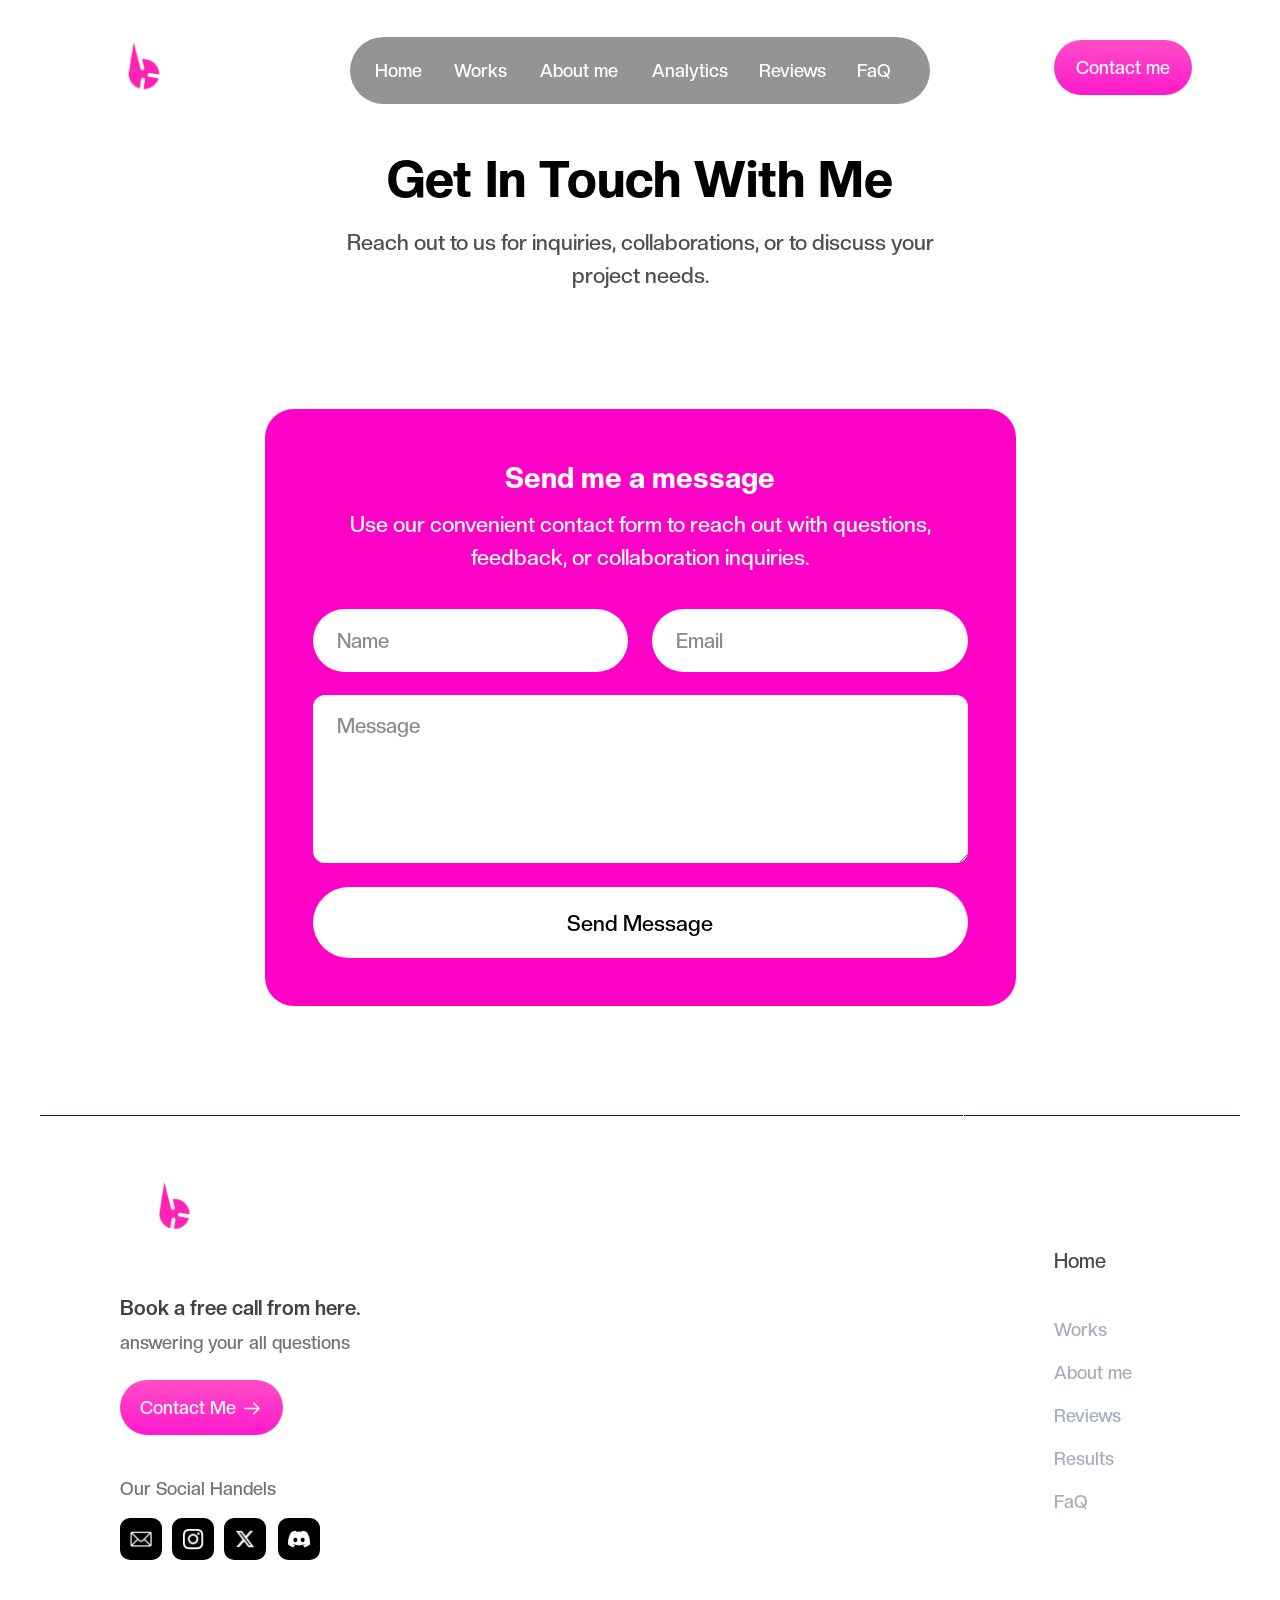
==== commit 99f1e6df: "Switch portfolio typography to Creato Display" ====
--- a/contact.html
+++ b/contact.html
@@ -2,7 +2,7 @@
 <html lang="en">
 <head>
   <meta charset="UTF-8">
-  <meta name="viewport" content="width=1200">
+  <meta name="viewport" content="width=device-width, initial-scale=1, viewport-fit=cover">
   <meta name="description" content="I'm a passionate graphic designer. With over 3 years of experience in the industry, I specialize in crafting engaging thumbnails that not only capture attention but also drive results.">
   <meta property="og:type" content="website">
   <meta property="og:title" content="Killer Gfx">
@@ -16,9 +16,8 @@
   <title>Killer Gfx</title>
   <link rel="icon" type="image/png" href="assets/img/favicon.png">
   <link rel="apple-touch-icon" href="assets/img/apple-touch-icon.png">
-  <link rel="preconnect" href="https://fonts.googleapis.com">
-  <link rel="preconnect" href="https://fonts.gstatic.com" crossorigin>
-  <link href="https://fonts.googleapis.com/css2?family=Inter:wght@100..900&display=swap" rel="stylesheet">
+  <link rel="preload" href="assets/fonts/creato-display/CreatoDisplay-Medium.woff2" as="font" type="font/woff2" crossorigin>
+  <link rel="preload" href="assets/fonts/creato-display/CreatoDisplay-ExtraBold.woff2" as="font" type="font/woff2" crossorigin>
   <link rel="stylesheet" href="assets/vendor/lenis.css">
   <link rel="stylesheet" href="styles.css">
   <script>document.documentElement.classList.add('js');</script>
@@ -41,8 +40,30 @@
           </div>
         </div>
         <a class="btn-pink nav-cta" href="contact.html">Contact me</a>
+        <button class="nav-toggle" type="button" aria-expanded="false" aria-controls="mobileMenu" aria-label="Open menu">
+          <span class="nav-toggle-icon" aria-hidden="true"><i></i><i></i></span>
+        </button>
       </div>
     </nav>
+
+    <div class="mobile-menu" id="mobileMenu" aria-hidden="true" inert data-lenis-prevent>
+      <div class="mobile-menu-inner">
+        <p class="mobile-menu-kicker">Explore</p>
+        <nav class="mobile-menu-links" aria-label="Mobile navigation">
+          <a href="index.html#home"><span>Home</span><span aria-hidden="true">01</span></a>
+          <a href="index.html#portfolio"><span>Works</span><span aria-hidden="true">02</span></a>
+          <a href="index.html#about"><span>About me</span><span aria-hidden="true">03</span></a>
+          <a href="index.html#result-analytics"><span>Analytics</span><span aria-hidden="true">04</span></a>
+          <a href="index.html#testimonials"><span>Reviews</span><span aria-hidden="true">05</span></a>
+          <a href="index.html#faq"><span>FAQ</span><span aria-hidden="true">06</span></a>
+        </nav>
+        <div class="mobile-menu-foot">
+          <p>Have a thumbnail in mind?</p>
+          <a class="btn-pink mobile-menu-cta" href="#contactForm">Send a message</a>
+          <a class="mobile-menu-mail" href="mailto:sameerkumar04300@gmail.com">sameerkumar04300@gmail.com</a>
+        </div>
+      </div>
+    </div>
 
     <main class="contact-main">
       <div class="contact-head">
--- a/styles.css
+++ b/styles.css
@@ -1,7 +1,71 @@
 /* ==========================================================================
    Killergfx — pixel-match rebuild
-   Inter (Google Fonts) with a slightly heavier optical weight.
+   Creato Display (SIL OFL) with the existing optical weight scale.
    ========================================================================== */
+
+@font-face {
+  font-family: "Creato Display";
+  font-style: normal;
+  font-weight: 400;
+  font-display: swap;
+  src: url("assets/fonts/creato-display/CreatoDisplay-Regular.woff2") format("woff2");
+}
+
+@font-face {
+  font-family: "Creato Display";
+  font-style: normal;
+  font-weight: 500;
+  font-display: swap;
+  src: url("assets/fonts/creato-display/CreatoDisplay-Medium.woff2") format("woff2");
+}
+
+@font-face {
+  font-family: "Creato Display";
+  font-style: normal;
+  font-weight: 550;
+  font-display: swap;
+  src: url("assets/fonts/creato-display/CreatoDisplay-Medium.woff2") format("woff2");
+}
+
+@font-face {
+  font-family: "Creato Display";
+  font-style: normal;
+  font-weight: 600;
+  font-display: swap;
+  src: url("assets/fonts/creato-display/CreatoDisplay-Bold.woff2") format("woff2");
+}
+
+@font-face {
+  font-family: "Creato Display";
+  font-style: normal;
+  font-weight: 650;
+  font-display: swap;
+  src: url("assets/fonts/creato-display/CreatoDisplay-Bold.woff2") format("woff2");
+}
+
+@font-face {
+  font-family: "Creato Display";
+  font-style: normal;
+  font-weight: 700;
+  font-display: swap;
+  src: url("assets/fonts/creato-display/CreatoDisplay-Bold.woff2") format("woff2");
+}
+
+@font-face {
+  font-family: "Creato Display";
+  font-style: normal;
+  font-weight: 750;
+  font-display: swap;
+  src: url("assets/fonts/creato-display/CreatoDisplay-ExtraBold.woff2") format("woff2");
+}
+
+@font-face {
+  font-family: "Creato Display";
+  font-style: normal;
+  font-weight: 800;
+  font-display: swap;
+  src: url("assets/fonts/creato-display/CreatoDisplay-ExtraBold.woff2") format("woff2");
+}
 
 :root {
   --pink: #ff00c6;
@@ -10,7 +74,7 @@
   --ink: #0a0a0a;
   --grey-text: #6d7792;
   --navy: #131839;
-  --font: "Inter", -apple-system, BlinkMacSystemFont, "Segoe UI", sans-serif;
+  --font: "Creato Display", -apple-system, BlinkMacSystemFont, "Segoe UI", sans-serif;
 }
 
 *,
@@ -154,6 +218,16 @@
   flex: none;
 }
 
+/* Elements that only belong to the touch-first layout. */
+.nav-toggle,
+.mobile-menu,
+.hero-mobile-badge,
+.hero-mobile-proof,
+.portfolio-mobile-head,
+.testi-swipe {
+  display: none;
+}
+
 /* --------------------------------------------------------------------------
    Navigation
    -------------------------------------------------------------------------- */
@@ -382,10 +456,10 @@
 
 .portfolio {
   position: relative;
-  width: max(100vw, 1200px);
+  width: 100vw;
   height: 950px;
   margin-top: 27px;
-  margin-left: calc((100% - max(100vw, 1200px)) / 2);
+  margin-left: calc(50% - 50vw);
   overflow: hidden;
 }
 
@@ -781,9 +855,9 @@
 .testi-design {
   position: absolute;
   top: -70px;
-  left: calc((100% - max(100vw, 1200px)) / 2);
+  left: calc(50% - 50vw);
   z-index: 0;
-  width: max(100vw, 1200px);
+  width: 100vw;
   height: 800px;
   opacity: 0.1;
   pointer-events: none;
@@ -1554,7 +1628,7 @@
   border: 0;
   border-radius: 43.2px;
   background: #ffffff;
-  color: #f0f1f4;
+  color: #111111;
   font-size: 20.4px;
   font-weight: 550;
   line-height: 24.48px;
@@ -1582,7 +1656,7 @@
   border: 0;
   border-radius: 12px;
   background: #ffffff;
-  color: #f0f1f4;
+  color: #111111;
   font-size: 20.4px;
   font-weight: 550;
   line-height: 24.48px;
@@ -1619,6 +1693,1316 @@
   color: #ffffff;
 }
 
+/* ==========================================================================
+   Responsive, touch-first layout
+   The 1200px composition is the desktop reference. Below that, the site
+   becomes a fluid, single-column experience with a dedicated mobile menu,
+   swipeable testimonials, and edge-to-edge thumbnail rows.
+   ========================================================================== */
+
+@media (max-width: 1199px) {
+  body {
+    min-width: 0;
+  }
+
+  .page {
+    width: 100%;
+    max-width: 1200px;
+    padding: 0 clamp(18px, 4vw, 42px);
+  }
+
+  .page--contact {
+    padding-top: calc(70px + env(safe-area-inset-top));
+  }
+
+  #home,
+  #about,
+  #result-analytics,
+  #testimonials,
+  #faq {
+    scroll-margin-top: 88px;
+  }
+
+  #portfolio {
+    scroll-margin-top: 88px;
+  }
+
+  /* ---- Mobile navigation ------------------------------------------------ */
+
+  .nav {
+    top: 0;
+    height: calc(70px + env(safe-area-inset-top));
+    padding-top: env(safe-area-inset-top);
+    border-bottom: 1px solid rgba(0, 0, 0, 0.07);
+    background: rgba(255, 255, 255, 0.9);
+    -webkit-backdrop-filter: blur(18px);
+    backdrop-filter: blur(18px);
+    pointer-events: auto;
+  }
+
+  .nav--static {
+    position: fixed;
+    left: 0;
+    width: 100%;
+    height: calc(70px + env(safe-area-inset-top));
+    margin-left: 0;
+  }
+
+  .nav-inner {
+    display: flex;
+    align-items: center;
+    justify-content: space-between;
+    width: 100%;
+    height: 70px;
+    padding: 0 18px;
+    pointer-events: auto;
+  }
+
+  .nav-logo {
+    position: relative;
+    top: auto;
+    left: auto;
+    z-index: 4;
+    width: 78px;
+    height: 44px;
+  }
+
+  .nav-logo:hover {
+    transform: none;
+  }
+
+  .nav-pill,
+  .nav-cta {
+    display: none;
+  }
+
+  .nav-toggle {
+    position: relative;
+    z-index: 4;
+    display: inline-flex;
+    align-items: center;
+    justify-content: center;
+    width: 46px;
+    height: 46px;
+    border-radius: 50%;
+    background: #0a0a0a;
+    color: #ffffff;
+    transition: background-color 0.25s ease, transform 0.25s ease;
+  }
+
+  .nav-toggle:active {
+    transform: scale(0.94);
+  }
+
+  .nav-toggle:focus-visible {
+    outline: 2px solid var(--pink);
+    outline-offset: 3px;
+  }
+
+  .nav-toggle-icon {
+    position: relative;
+    display: block;
+    width: 18px;
+    height: 12px;
+  }
+
+  .nav-toggle-icon i {
+    position: absolute;
+    left: 0;
+    display: block;
+    width: 18px;
+    height: 2px;
+    border-radius: 2px;
+    background: currentColor;
+    transition: top 0.3s cubic-bezier(0.22, 1, 0.36, 1),
+      bottom 0.3s cubic-bezier(0.22, 1, 0.36, 1),
+      transform 0.3s cubic-bezier(0.22, 1, 0.36, 1);
+  }
+
+  .nav-toggle-icon i:first-child {
+    top: 0;
+  }
+
+  .nav-toggle-icon i:last-child {
+    bottom: 0;
+  }
+
+  .nav.is-open .nav-toggle {
+    background: var(--pink);
+  }
+
+  .nav.is-open .nav-toggle-icon i:first-child {
+    top: 5px;
+    transform: rotate(45deg);
+  }
+
+  .nav.is-open .nav-toggle-icon i:last-child {
+    bottom: 5px;
+    transform: rotate(-45deg);
+  }
+
+  .mobile-menu {
+    position: fixed;
+    inset: 0;
+    z-index: 90;
+    display: flex;
+    align-items: flex-start;
+    padding: calc(94px + env(safe-area-inset-top)) 24px
+      calc(28px + env(safe-area-inset-bottom));
+    overflow-y: auto;
+    background: rgba(255, 255, 255, 0.98);
+    -webkit-backdrop-filter: blur(22px);
+    backdrop-filter: blur(22px);
+    opacity: 0;
+    visibility: hidden;
+    pointer-events: none;
+    transform: translateY(-10px);
+    transition: opacity 0.28s ease, visibility 0.28s ease,
+      transform 0.4s cubic-bezier(0.22, 1, 0.36, 1);
+  }
+
+  .menu-open .mobile-menu {
+    opacity: 1;
+    visibility: visible;
+    pointer-events: auto;
+    transform: translateY(0);
+  }
+
+  [data-menu-focus]:focus {
+    outline: none;
+  }
+
+  .mobile-menu-inner {
+    display: flex;
+    flex-direction: column;
+    width: 100%;
+    max-width: 660px;
+    min-height: 100%;
+    margin: 0 auto;
+  }
+
+  .mobile-menu-kicker {
+    color: var(--pink);
+    font-size: 11px;
+    font-weight: 700;
+    line-height: 1;
+    letter-spacing: 0.16em;
+    text-transform: uppercase;
+  }
+
+  .mobile-menu-links {
+    display: flex;
+    flex: none;
+    flex-direction: column;
+    margin-top: 10px;
+  }
+
+  .mobile-menu-links a {
+    display: flex;
+    align-items: baseline;
+    justify-content: space-between;
+    gap: 20px;
+    padding: 15px 2px;
+    border-bottom: 1px solid rgba(0, 0, 0, 0.09);
+    color: #0a0a0a;
+    font-size: clamp(24px, 6.8vw, 34px);
+    font-weight: 700;
+    line-height: 1.15;
+    letter-spacing: -0.045em;
+    transition: color 0.2s ease, padding-left 0.25s ease;
+  }
+
+  .mobile-menu-links a:active {
+    color: var(--pink);
+    padding-left: 6px;
+  }
+
+  .mobile-menu-links a span:last-child {
+    color: #a5abb8;
+    font-size: 11px;
+    font-weight: 600;
+    line-height: 1;
+    letter-spacing: 0.14em;
+  }
+
+  .mobile-menu-foot {
+    flex: none;
+    margin-top: auto;
+    padding-top: 36px;
+  }
+
+  .mobile-menu-foot p {
+    color: #6d7792;
+    font-size: 14px;
+    font-weight: 550;
+    line-height: 1.4;
+  }
+
+  .mobile-menu-cta {
+    width: 100%;
+    height: 56px;
+    margin-top: 12px;
+    font-size: 17px;
+  }
+
+  .mobile-menu-mail {
+    display: block;
+    margin-top: 16px;
+    color: #6d7792;
+    font-size: 13px;
+    line-height: 1.4;
+    word-break: break-word;
+  }
+
+  /* ---- Hero ------------------------------------------------------------- */
+
+  .hero {
+    align-items: flex-start;
+    justify-content: center;
+    width: 100%;
+    height: auto;
+    min-height: 100vh;
+    min-height: 100svh;
+    padding: 128px 0 64px;
+    text-align: left;
+  }
+
+  .hero-mobile-badge {
+    display: inline-flex;
+    align-items: center;
+    gap: 8px;
+    margin-bottom: 20px;
+    padding: 8px 13px;
+    border: 1px solid rgba(0, 0, 0, 0.1);
+    border-radius: 100px;
+    background: #fafafa;
+    color: #4d5361;
+    font-size: 12px;
+    font-weight: 650;
+    line-height: 1;
+    letter-spacing: 0.01em;
+  }
+
+  .hero-mobile-badge span {
+    width: 7px;
+    height: 7px;
+    border-radius: 50%;
+    background: #21c568;
+    box-shadow: 0 0 0 4px rgba(33, 197, 104, 0.13);
+  }
+
+  .hero-title {
+    max-width: 100%;
+    color: #252525;
+    font-size: clamp(48px, 11.2vw, 82px);
+    font-weight: 750;
+    line-height: 0.98;
+    letter-spacing: -0.045em;
+    text-align: left;
+    white-space: normal;
+    text-wrap: balance;
+  }
+
+  .hero-title span {
+    display: block;
+  }
+
+  .hero-title-last {
+    color: var(--pink);
+  }
+
+  .hero-sub {
+    width: min(100%, 560px);
+    margin-top: 20px;
+    font-size: clamp(16px, 2.4vw, 20px);
+    line-height: 1.55;
+    text-align: left;
+  }
+
+  .hero-sub br {
+    display: none;
+  }
+
+  .hero-mobile-proof {
+    display: flex;
+    align-items: center;
+    gap: 10px;
+    margin-top: 24px;
+    padding: 6px 15px 6px 6px;
+    border: 1px solid rgba(0, 0, 0, 0.07);
+    border-radius: 100px;
+    background: #f8f8f8;
+  }
+
+  .hero-avatars {
+    display: flex;
+    align-items: center;
+  }
+
+  .hero-avatars img {
+    width: 32px;
+    height: 32px;
+    border: 2px solid #ffffff;
+    border-radius: 50%;
+    object-fit: cover;
+  }
+
+  .hero-avatars img + img {
+    margin-left: -10px;
+  }
+
+  .hero-mobile-proof p {
+    color: #6d7792;
+    font-size: 12.5px;
+    line-height: 1.3;
+    white-space: nowrap;
+  }
+
+  .hero-mobile-proof strong {
+    color: #111111;
+    font-weight: 750;
+  }
+
+  .hero-cta {
+    position: static;
+    width: min(100%, 340px);
+    height: 56px;
+    margin-top: 28px;
+    font-size: 17px;
+    transform: none;
+  }
+
+  .hero-cta::after {
+    content: "↗";
+    margin-left: 2px;
+    font-size: 16px;
+  }
+
+  .js.is-ready .hero-cta {
+    animation: heroCtaMobileIn 0.9s cubic-bezier(0.16, 1, 0.3, 1) 0.35s
+      backwards;
+  }
+
+  .hero-cta:hover {
+    transform: scale(1.02);
+  }
+
+  .hero-cta:active {
+    transform: scale(0.97);
+  }
+
+  @keyframes heroCtaMobileIn {
+    from {
+      opacity: 0;
+      transform: translateY(24px) scale(0.96);
+    }
+    to {
+      opacity: 1;
+      transform: translateY(0) scale(1);
+    }
+  }
+
+  /* ---- Selected work ---------------------------------------------------- */
+
+  .portfolio-mobile-head {
+    display: flex;
+    align-items: flex-end;
+    justify-content: space-between;
+    gap: 20px;
+    width: 100%;
+    margin-top: 44px;
+  }
+
+  .eyebrow {
+    color: var(--pink);
+    font-size: 11px;
+    font-weight: 700;
+    line-height: 1;
+    letter-spacing: 0.15em;
+    text-transform: uppercase;
+  }
+
+  .portfolio-mobile-head h2 {
+    max-width: 420px;
+    margin-top: 10px;
+    color: #111111;
+    font-size: clamp(30px, 7vw, 46px);
+    font-weight: 750;
+    line-height: 1.05;
+    letter-spacing: -0.04em;
+    text-wrap: balance;
+  }
+
+  .portfolio-mobile-meta {
+    flex: none;
+    padding-bottom: 4px;
+    color: #6d7792;
+    font-size: 12px;
+    line-height: 1.3;
+    text-align: right;
+  }
+
+  .portfolio {
+    display: flex;
+    flex-direction: column;
+    gap: 14px;
+    width: 100vw;
+    height: auto;
+    margin-top: 22px;
+    margin-left: calc(50% - 50vw);
+    padding: 0;
+  }
+
+  .portfolio .marquee-row {
+    position: relative;
+    top: auto;
+    height: auto;
+  }
+
+  .thumb {
+    width: clamp(240px, 68vw, 340px);
+    height: auto;
+    aspect-ratio: 16 / 9;
+    border-radius: 12px;
+  }
+
+  .thumb img {
+    border-radius: 12px;
+  }
+
+  .thumb:hover {
+    transform: none;
+  }
+
+  /* ---- About ------------------------------------------------------------ */
+
+  .about-wrap {
+    width: 100%;
+    height: auto;
+    margin-top: 82px;
+  }
+
+  .about {
+    display: flex;
+    flex-direction: column;
+    gap: 28px;
+    width: 100%;
+    height: auto;
+  }
+
+  .about-video {
+    position: relative;
+    top: auto;
+    left: auto;
+    width: 100%;
+    height: auto;
+    aspect-ratio: 4 / 3;
+    border-radius: 22px;
+  }
+
+  .about-video video {
+    border-radius: inherit;
+  }
+
+  .about-content {
+    position: static;
+    width: 100%;
+  }
+
+  .about-content h2 {
+    font-size: clamp(44px, 10vw, 62px);
+    line-height: 1.08;
+    letter-spacing: -0.04em;
+  }
+
+  .about-copy {
+    margin-top: 18px;
+  }
+
+  .about-copy p {
+    font-size: 16.5px;
+    line-height: 1.62;
+  }
+
+  .about-copy p + p {
+    margin-top: 16px;
+  }
+
+  .about-divider {
+    width: 100%;
+    margin-top: 24px;
+  }
+
+  .about-points {
+    display: flex;
+    flex-direction: column;
+    gap: 10px;
+    margin-top: 18px;
+  }
+
+  .about-point {
+    height: auto;
+    min-height: 48px;
+    padding: 10px 14px;
+    border-radius: 14px;
+    background: #f7f7f7;
+    font-size: 14.5px;
+    line-height: 1.35;
+  }
+
+  .about-point + .about-point {
+    margin-top: 0;
+  }
+
+  /* ---- Why -------------------------------------------------------------- */
+
+  .why {
+    width: 100%;
+    height: auto;
+    margin-top: 76px;
+  }
+
+  .why-design {
+    top: -40px;
+    bottom: -40px;
+    left: calc(50% - 50vw);
+    width: 100vw;
+    height: auto;
+    opacity: 0.08;
+  }
+
+  .why-header {
+    align-items: flex-start;
+    height: auto;
+  }
+
+  .why-header h2 {
+    font-size: clamp(38px, 9.5vw, 60px);
+    line-height: 1.06;
+    letter-spacing: -0.04em;
+    text-align: left;
+    white-space: normal;
+  }
+
+  .why-header p {
+    width: min(100%, 420px);
+    margin-top: 12px;
+    font-size: 16.5px;
+    line-height: 1.55;
+    text-align: left;
+  }
+
+  .why-grid {
+    display: grid;
+    grid-template-columns: minmax(0, 1fr);
+    gap: 18px;
+    margin-top: 34px;
+  }
+
+  .why-row {
+    display: contents;
+  }
+
+  .why-card {
+    width: 100%;
+    height: auto;
+    min-height: 170px;
+    padding: 38px 22px 24px;
+    border-radius: 20px;
+  }
+
+  .why-icon {
+    left: 22px;
+  }
+
+  .why-card h3 {
+    font-size: 20px;
+    line-height: 1.35;
+  }
+
+  .why-card p {
+    font-size: 16px;
+    line-height: 1.55;
+  }
+
+  /* ---- Results ---------------------------------------------------------- */
+
+  .results {
+    display: flex;
+    flex-direction: column;
+    gap: 32px;
+    width: 100%;
+    height: auto;
+    margin: 76px 0 0;
+    padding: 0;
+  }
+
+  .results-cards {
+    display: grid;
+    grid-template-columns: repeat(2, minmax(0, 1fr));
+    gap: 12px;
+    width: 100%;
+  }
+
+  .stat-card {
+    width: 100%;
+    height: auto;
+    aspect-ratio: 1.42;
+    padding: 28px 8px 0;
+    border-radius: 18px;
+  }
+
+  .stat-card h2,
+  .stat-card--small h2 {
+    font-size: clamp(32px, 8vw, 44px);
+    line-height: 1.08;
+  }
+
+  .stat-card p {
+    margin-top: 6px;
+    padding: 0 8px;
+    font-size: 14px;
+    line-height: 1.35;
+  }
+
+  .results-right {
+    order: -1;
+    width: 100%;
+    padding-top: 0;
+  }
+
+  .results-right .pill {
+    width: auto;
+    padding: 8px 14px;
+    font-size: 15px;
+    line-height: 22px;
+  }
+
+  .results-right h2 {
+    width: 100%;
+    margin-top: 16px;
+    font-size: clamp(34px, 8vw, 50px);
+    line-height: 1.1;
+    letter-spacing: -0.04em;
+    text-wrap: balance;
+  }
+
+  /* ---- Testimonials ----------------------------------------------------- */
+
+  .testimonials {
+    width: 100%;
+    height: auto;
+    margin-top: 76px;
+  }
+
+  .testi-design {
+    top: -20px;
+    left: calc(50% - 50vw);
+    width: 100vw;
+    height: 720px;
+    opacity: 0.08;
+  }
+
+  .testi-head {
+    position: relative;
+    top: auto;
+    left: auto;
+    align-items: flex-start;
+    gap: 14px;
+    width: 100%;
+    transform: none;
+  }
+
+  .testi-head .pill {
+    width: auto;
+    height: 40px;
+    padding: 8px 14px;
+    font-size: 15px;
+    line-height: 24px;
+  }
+
+  .testi-head h2 {
+    font-size: clamp(42px, 10.5vw, 62px);
+    line-height: 1.04;
+    letter-spacing: -0.045em;
+    text-align: left;
+    white-space: normal;
+  }
+
+  .testi-head p {
+    width: min(100%, 520px);
+    font-size: 16.5px;
+    line-height: 1.55;
+    text-align: left;
+  }
+
+  .testi-swipe {
+    display: flex;
+    align-items: center;
+    gap: 8px;
+    margin-top: 16px;
+    color: #9aa0ae;
+    font-size: 11px;
+    font-weight: 650;
+    line-height: 1;
+    letter-spacing: 0.14em;
+    text-transform: uppercase;
+  }
+
+  .testi-swipe span {
+    color: var(--pink);
+    font-size: 16px;
+  }
+
+  .testi-ticker {
+    left: auto;
+    width: 100vw;
+    height: auto;
+    margin: 28px 0 0;
+    margin-left: calc(50% - 50vw);
+    padding: 0 0 20px 20px;
+    overflow-x: auto;
+    overflow-y: hidden;
+    scroll-padding-left: 20px;
+    scroll-snap-type: x mandatory;
+    overscroll-behavior-x: contain;
+    -webkit-overflow-scrolling: touch;
+    -webkit-mask-image: none;
+    mask-image: none;
+    scrollbar-width: none;
+  }
+
+  .testi-ticker::-webkit-scrollbar {
+    display: none;
+  }
+
+  .testi-track {
+    align-items: stretch;
+    gap: 12px;
+    height: auto;
+    padding-right: 20px;
+    transform: none !important;
+    will-change: auto;
+  }
+
+  .testi-track li {
+    display: flex;
+    flex: none;
+  }
+
+  .testi-card {
+    width: min(84vw, 340px);
+    height: auto;
+    min-height: 390px;
+    padding: 24px;
+    border-radius: 24px;
+    scroll-snap-align: center;
+  }
+
+  .testi-content {
+    gap: 18px;
+    height: 100%;
+  }
+
+  .testi-middle {
+    gap: 14px;
+    height: auto;
+  }
+
+  .testi-body {
+    height: auto;
+    overflow: visible;
+    font-size: 15px;
+    line-height: 1.6;
+  }
+
+  .testi-bottom {
+    gap: 16px;
+    height: auto;
+    margin-top: auto;
+  }
+
+  .testi-meta {
+    height: auto;
+  }
+
+  /* ---- FAQ -------------------------------------------------------------- */
+
+  .faq-outer {
+    width: 100%;
+    min-height: 0;
+    margin-top: 0;
+    padding: 74px 0 64px;
+  }
+
+  .faq-inner {
+    width: 100%;
+  }
+
+  .faq-head {
+    align-items: flex-start;
+    height: auto;
+  }
+
+  .faq-head .pill {
+    width: auto;
+    padding: 8px 14px;
+  }
+
+  .faq-head h2 {
+    margin-top: 14px;
+    font-size: clamp(34px, 8vw, 48px);
+    line-height: 1.1;
+    letter-spacing: -0.04em;
+    text-align: left;
+  }
+
+  .faq-head p {
+    margin-top: 12px;
+    font-size: 16.5px;
+    line-height: 1.55;
+    text-align: left;
+  }
+
+  .faq-grid-wrap {
+    width: 100%;
+    margin: 32px 0 0;
+  }
+
+  .faq-grid {
+    display: block;
+    width: 100%;
+    zoom: 1;
+  }
+
+  .faq-col {
+    width: 100%;
+    gap: 12px;
+  }
+
+  .faq-col + .faq-col {
+    margin-top: 12px;
+  }
+
+  .faq-item {
+    width: 100%;
+  }
+
+  .faq-card {
+    border-radius: 24px;
+  }
+
+  .faq-btn {
+    min-height: 68px;
+    height: auto;
+    padding: 20px 58px 20px 20px;
+  }
+
+  .faq-question {
+    width: 100%;
+    font-size: 16px;
+    line-height: 24px;
+  }
+
+  .faq-icon {
+    top: 20px;
+    right: 20px;
+    width: 34px;
+    height: 34px;
+    padding: 8px;
+  }
+
+  .faq-answer-inner {
+    padding: 16px 20px 24px;
+  }
+
+  .faq-line,
+  .faq-answer-text {
+    width: 100%;
+  }
+
+  .faq-answer-text {
+    font-size: 15.5px;
+    line-height: 1.55;
+  }
+
+  .faq-item.is-open .faq-btn {
+    padding: 24px 58px 0 20px;
+  }
+
+  .faq-item.is-open .faq-icon {
+    top: 24px;
+  }
+
+  .faq-still {
+    flex-direction: column;
+    align-items: stretch;
+    gap: 10px;
+    width: 100%;
+    max-width: 430px;
+    height: auto;
+    min-height: 70px;
+    margin: 48px auto 0;
+    padding: 14px;
+    border-radius: 24px;
+  }
+
+  .faq-still-sub {
+    flex: none;
+  }
+
+  .faq-ask {
+    width: 100%;
+    height: 48px;
+  }
+
+  /* ---- Footer ----------------------------------------------------------- */
+
+  .footer {
+    width: 100%;
+    height: auto;
+    margin-top: 48px;
+    padding: 36px 0 28px;
+    box-shadow: inset 0 1px 0 rgba(19, 24, 57, 0.12);
+  }
+
+  .footer-main {
+    width: 100%;
+    height: auto;
+    padding: 0 0 30px;
+    border-right: 0;
+    border-bottom: 1px solid rgba(0, 0, 0, 0.08);
+  }
+
+  .footer-logo {
+    width: 84px;
+    height: 76px;
+  }
+
+  .footer-copy {
+    width: 100%;
+    margin-top: 24px;
+  }
+
+  .footer-copy h3 {
+    font-size: 24px;
+    line-height: 1.25;
+    letter-spacing: -0.02em;
+  }
+
+  .footer-copy p {
+    font-size: 16px;
+  }
+
+  .footer-cta {
+    width: 100%;
+    max-width: 320px;
+    height: 54px;
+    margin-top: 22px;
+    font-size: 17px;
+  }
+
+  .footer-socials {
+    margin-top: 30px;
+  }
+
+  .social-btn {
+    width: 46px;
+    height: 46px;
+    border-radius: 12px;
+  }
+
+  .footer-nav {
+    position: static;
+    width: 100%;
+    height: auto;
+    padding: 28px 0 0;
+  }
+
+  .footer-nav h3 {
+    font-size: 16px;
+  }
+
+  .footer-links {
+    flex-direction: row;
+    flex-wrap: wrap;
+    gap: 10px 20px;
+    margin-top: 16px;
+  }
+
+  .footer-links a {
+    padding: 6px 0;
+    font-size: 16px;
+  }
+
+  .footer-legal {
+    position: static;
+    margin-top: 32px;
+  }
+
+  .footer-legal--right {
+    display: none;
+  }
+
+  .footer--contact {
+    height: auto;
+    margin-top: 64px;
+  }
+
+  .footer--contact .footer-nav {
+    height: auto;
+  }
+
+  /* ---- Contact page ----------------------------------------------------- */
+
+  #contactForm {
+    scroll-margin-top: 88px;
+  }
+
+  .contact-main {
+    width: 100%;
+    margin-left: 0;
+    padding: 52px 0 0;
+  }
+
+  .contact-head {
+    align-items: flex-start;
+    width: 100%;
+  }
+
+  .contact-head h1 {
+    font-size: clamp(36px, 9vw, 50px);
+    line-height: 1.08;
+    letter-spacing: -0.04em;
+    text-align: left;
+    white-space: normal;
+  }
+
+  .contact-head p {
+    width: 100%;
+    margin-top: 14px;
+    font-size: 17px;
+    line-height: 1.55;
+    text-align: left;
+  }
+
+  .contact-card {
+    width: 100%;
+    height: auto;
+    margin: 44px 0 0;
+    padding: 32px 20px 24px;
+    border-radius: 24px;
+  }
+
+  .contact-card h2 {
+    width: 100%;
+    font-size: 25px;
+    line-height: 1.25;
+    text-align: left;
+  }
+
+  .contact-card .contact-copy {
+    width: 100%;
+    margin-top: 8px;
+    font-size: 16px;
+    line-height: 1.5;
+    text-align: left;
+  }
+
+  .contact-form {
+    margin-top: 26px;
+  }
+
+  .contact-fields {
+    flex-direction: column;
+    gap: 12px;
+  }
+
+  .contact-fields .contact-field {
+    width: 100%;
+  }
+
+  .contact-field {
+    width: 100%;
+    height: 56px;
+    padding: 16px 20px;
+    border-radius: 100px;
+    font-size: 16px;
+  }
+
+  .contact-message {
+    width: 100%;
+    height: 160px;
+    margin-top: 12px;
+    padding: 16px 20px;
+    border-radius: 18px;
+    font-size: 16px;
+  }
+
+  .contact-submit {
+    width: 100%;
+    height: 56px;
+    margin-top: 16px;
+    font-size: 17px;
+  }
+}
+
+/* Tablet: use the extra width without going back to the fixed desktop stage. */
+@media (min-width: 760px) and (max-width: 1199px) {
+  .about {
+    flex-direction: row;
+    align-items: center;
+    gap: 36px;
+  }
+
+  .about-video {
+    flex: 0 0 46%;
+    width: 46%;
+    aspect-ratio: 4 / 3.4;
+  }
+
+  .about-content {
+    flex: 1 1 54%;
+  }
+
+  .why-grid {
+    grid-template-columns: repeat(2, minmax(0, 1fr));
+    gap: 20px;
+  }
+
+  .results {
+    flex-direction: row;
+    align-items: center;
+    gap: 36px;
+  }
+
+  .results-cards {
+    flex: 1 1 54%;
+    width: auto;
+  }
+
+  .results-right {
+    order: 0;
+    flex: 1 1 46%;
+    width: auto;
+  }
+
+  .results-right h2 {
+    font-size: clamp(34px, 4.6vw, 46px);
+  }
+
+  .faq-grid {
+    display: grid;
+    grid-template-columns: repeat(2, minmax(0, 1fr));
+    gap: 16px;
+  }
+
+  .faq-col {
+    width: auto;
+  }
+
+  .faq-col + .faq-col {
+    margin-top: 0;
+  }
+
+  .faq-still {
+    flex-direction: row;
+    align-items: center;
+    max-width: 520px;
+    padding: 12px 8px 12px 20px;
+    border-radius: 100px;
+  }
+
+  .faq-ask {
+    width: 150px;
+    height: 51px;
+  }
+
+  .contact-card {
+    max-width: 760px;
+    margin: 44px auto 0;
+  }
+
+  .contact-fields {
+    flex-direction: row;
+    gap: 12px;
+  }
+
+  .contact-fields .contact-field {
+    width: calc(50% - 6px);
+  }
+}
+
+@media (max-width: 480px) {
+  .page {
+    padding-right: 16px;
+    padding-left: 16px;
+  }
+
+  .nav-inner {
+    padding: 0 16px;
+  }
+
+  .mobile-menu {
+    padding-left: 20px;
+    padding-right: 20px;
+  }
+
+  .hero {
+    padding-top: 118px;
+  }
+
+  .hero-mobile-badge {
+    font-size: 11px;
+  }
+
+  .portfolio-mobile-head {
+    align-items: flex-start;
+    flex-direction: column;
+    gap: 8px;
+  }
+
+  .portfolio-mobile-meta {
+    padding: 0;
+    text-align: left;
+  }
+
+  .thumb {
+    width: 72vw;
+  }
+
+  .stat-card {
+    aspect-ratio: 1.3;
+    padding-top: 24px;
+  }
+
+  .stat-card p {
+    font-size: 13px;
+  }
+
+  .testi-card {
+    padding: 22px;
+  }
+
+  .contact-card {
+    padding: 28px 18px 20px;
+  }
+
+  .contact-field,
+  .contact-message {
+    font-size: 16px;
+  }
+}
+
+/* Keep the desktop reduced-motion rules from shifting the mobile CTA. */
+@media (max-width: 1199px) and (prefers-reduced-motion: reduce) {
+  .js .hero-cta {
+    transform: none !important;
+  }
+}
+
+
+
 /* --------------------------------------------------------------------------
    Reduced motion
    -------------------------------------------------------------------------- */
@@ -1637,11 +3021,14 @@
     animation: none !important;
     transition: none !important;
   }
-  .js .hero-cta {
-    transform: translateX(-50%) !important;
-  }
   .marquee-track,
   .testi-track {
     will-change: auto;
   }
 }
+
+@media (min-width: 1200px) and (prefers-reduced-motion: reduce) {
+  .js .hero-cta {
+    transform: translateX(-50%) !important;
+  }
+}
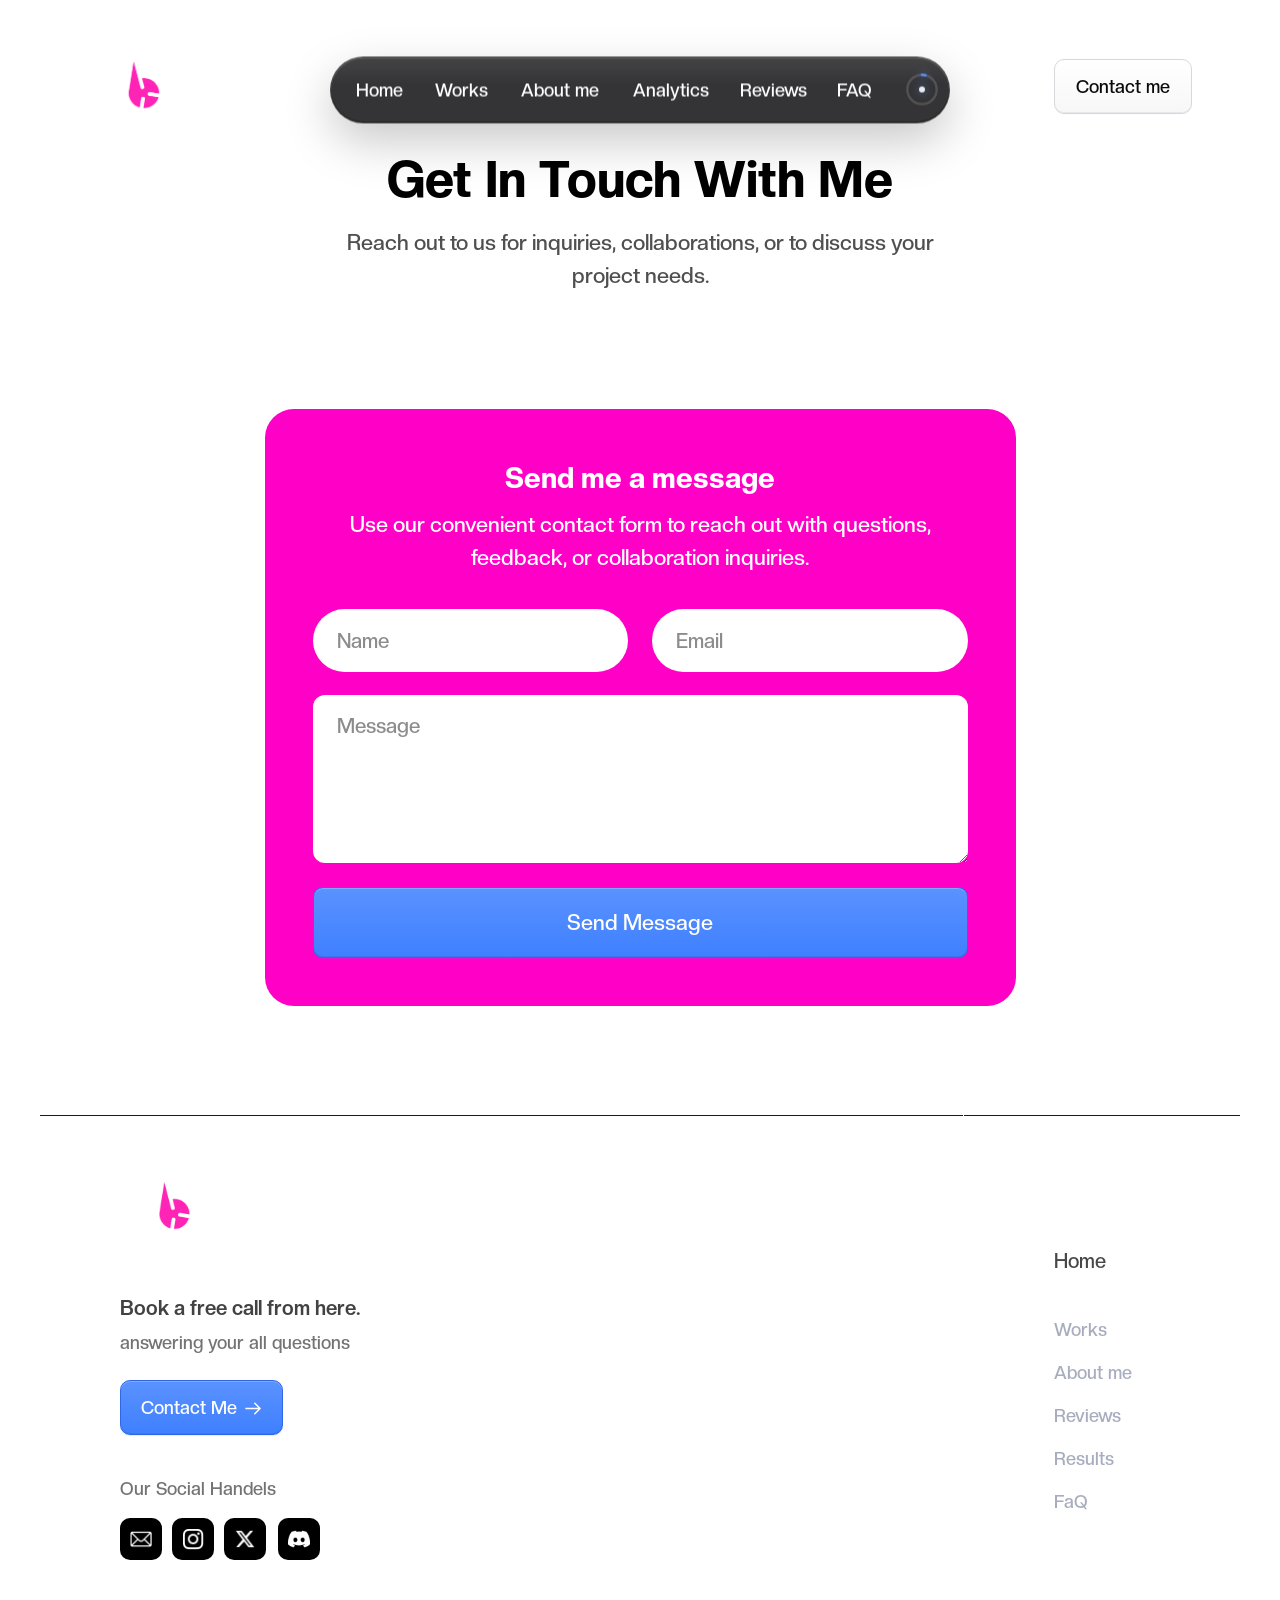
==== commit 86c22e97: "Add dynamic island nav and OurFlex buttons" ====
--- a/contact.html
+++ b/contact.html
@@ -29,17 +29,28 @@
         <a class="nav-logo" href="index.html" aria-label="Killergfx home">
           <img src="assets/img/logo.png" width="99" height="56" alt="Killergfx">
         </a>
-        <div class="nav-pill">
-          <div class="nav-links">
+        <div class="nav-island is-expanded" data-nav-island>
+          <button class="island-compact" type="button" aria-expanded="true" aria-controls="primaryNavLinks" aria-label="Open navigation">
+            <span class="island-live-dot" aria-hidden="true"></span>
+            <span class="island-section" data-island-section>Contact</span>
+          </button>
+          <div class="nav-links" id="primaryNavLinks">
             <a class="nav-link" href="index.html#home">Home</a>
             <a class="nav-link" href="index.html#portfolio">Works</a>
             <a class="nav-link" href="index.html#about">About me</a>
             <a class="nav-link" href="index.html#result-analytics">Analytics</a>
             <a class="nav-link" href="index.html#testimonials">Reviews</a>
-            <a class="nav-link" href="index.html#faq">FaQ</a>
+            <a class="nav-link" href="index.html#faq">FAQ</a>
+          </div>
+          <div class="island-progress" role="progressbar" aria-label="Page scroll progress" aria-valuemin="0" aria-valuemax="100" aria-valuenow="0" data-island-progress>
+            <svg viewBox="0 0 36 36" aria-hidden="true" focusable="false">
+              <circle class="island-progress-track" cx="18" cy="18" r="15.5" pathLength="100"></circle>
+              <circle class="island-progress-arc" cx="18" cy="18" r="15.5" pathLength="100" data-island-progress-arc></circle>
+            </svg>
+            <span class="island-progress-core" aria-hidden="true"></span>
           </div>
         </div>
-        <a class="btn-pink nav-cta" href="contact.html">Contact me</a>
+        <a class="btn-saas btn-saas--secondary nav-cta" href="contact.html"><span class="btn-label">Contact me</span></a>
         <button class="nav-toggle" type="button" aria-expanded="false" aria-controls="mobileMenu" aria-label="Open menu">
           <span class="nav-toggle-icon" aria-hidden="true"><i></i><i></i></span>
         </button>
@@ -59,7 +70,7 @@
         </nav>
         <div class="mobile-menu-foot">
           <p>Have a thumbnail in mind?</p>
-          <a class="btn-pink mobile-menu-cta" href="#contactForm">Send a message</a>
+          <a class="btn-saas btn-saas--primary mobile-menu-cta" href="#contactForm"><span class="btn-label">Send a message</span></a>
           <a class="mobile-menu-mail" href="mailto:sameerkumar04300@gmail.com">sameerkumar04300@gmail.com</a>
         </div>
       </div>
@@ -80,7 +91,7 @@
             <input class="contact-field" type="email" name="email" placeholder="Email" autocomplete="email" required>
           </div>
           <textarea class="contact-message" name="message" placeholder="Message" data-lenis-prevent required></textarea>
-          <button class="contact-submit" type="submit">Send Message</button>
+          <button class="btn-saas btn-saas--primary contact-submit" type="submit"><span class="btn-label">Send Message</span></button>
         </form>
       </section>
     </main>
@@ -92,7 +103,7 @@
           <h3>Book a free call from here.</h3>
           <p>answering your all questions</p>
         </div>
-        <a class="footer-cta" href="contact.html">Contact Me <img src="assets/img/arrow.svg" width="20" height="20" alt=""></a>
+        <a class="btn-saas btn-saas--primary footer-cta" href="contact.html"><span class="btn-label">Contact Me <img src="assets/img/arrow.svg" width="20" height="20" alt=""></span></a>
         <div class="footer-socials">
           <h3>Our Social Handels</h3>
           <div class="social-row">
--- a/styles.css
+++ b/styles.css
@@ -71,9 +71,13 @@
   --pink: #ff00c6;
   --pink-light: #ff4dc6;
   --pink-deep: #ff19cd;
+  --blue: #3f80ff;
+  --blue-light: #5a92ff;
+  --blue-deep: #2f67e6;
   --ink: #0a0a0a;
   --grey-text: #6d7792;
   --navy: #131839;
+  --scroll-progress: 0;
   --font: "Creato Display", -apple-system, BlinkMacSystemFont, "Segoe UI", sans-serif;
 }
 
@@ -158,7 +162,7 @@
 }
 
 .page--contact {
-  padding-top: 0;
+  padding-top: 104px;
 }
 
 #home,
@@ -188,34 +192,135 @@
   white-space: nowrap;
 }
 
-.btn-pink {
+/* --------------------------------------------------------------------------
+   OurFlex button system
+   The visual tokens (bevel, gradient, 10px radius, 500 weight, dot-grid
+   ripple) follow the supplied spec. The portfolio's existing CTA dimensions
+   are retained so its fixed desktop composition does not move.
+   -------------------------------------------------------------------------- */
+
+.btn-saas {
+  position: relative;
   display: inline-flex;
   align-items: center;
   justify-content: center;
+  min-height: 32px;
+  padding: 0 14px;
+  overflow: hidden;
+  border: 1px solid transparent;
+  border-radius: 10px;
+  font-size: 14px;
+  font-weight: 500;
+  line-height: 1;
+  text-align: center;
+  white-space: nowrap;
+  -webkit-tap-highlight-color: transparent;
+  transition: transform 150ms ease, box-shadow 150ms ease,
+    border-color 150ms ease, color 150ms ease;
+}
+
+.btn-saas::before {
+  content: "";
+  position: absolute;
+  inset: 0;
+  z-index: 0;
+  pointer-events: none;
+  background-image: var(--btn-hover-bg);
+  box-shadow: var(--btn-bevel);
+  opacity: 0;
+  transition: opacity 150ms ease;
+}
+
+.btn-saas:hover::before {
+  opacity: 1;
+}
+
+.btn-saas:active::before,
+.btn-saas:disabled::before {
+  opacity: 0;
+}
+
+.btn-saas--primary {
+  --btn-hover-bg: linear-gradient(180deg, #6a9aff 0%, #4f87ff 100%);
+  --btn-ripple-dot: rgba(255, 255, 255, 0.32);
+  --btn-bevel: inset 0 1px 0 rgba(255, 255, 255, 0.22),
+    inset 0 -1px 0 rgba(47, 103, 230, 0.4);
+  --btn-shadow: 0 1px 1px rgba(63, 128, 255, 0.16);
+  color: #ffffff;
+  border-color: var(--blue-deep);
+  background-image: linear-gradient(180deg, #5a92ff 0%, #3f80ff 100%);
+  box-shadow: var(--btn-bevel), var(--btn-shadow);
+}
+
+.btn-saas--primary:active {
+  background-image: linear-gradient(180deg, #3f80ff 0%, #2f67e6 100%);
+}
+
+.btn-saas--secondary {
+  --btn-hover-bg: linear-gradient(180deg, #ffffff 0%, #f5f6f7 100%);
+  --btn-bevel: inset 0 1px 0 rgba(255, 255, 255, 1),
+    inset 0 -1px 0 rgba(229, 231, 235, 0.9);
+  --btn-shadow: 0 1px 1px rgba(16, 24, 40, 0.01);
+  color: var(--ink);
+  border-color: #d6d8dc;
+  background-image: linear-gradient(180deg, #ffffff 0%, #f7f7f8 100%);
+  box-shadow: var(--btn-bevel), var(--btn-shadow);
+}
+
+.btn-saas:active {
+  transform: scale(0.98);
+}
+
+.btn-saas:focus-visible {
+  outline: 2px solid rgba(63, 128, 255, 0.55);
+  outline-offset: 3px;
+}
+
+.btn-saas:disabled {
+  cursor: default;
+  transform: none;
+}
+
+.btn-saas > .btn-label {
+  position: relative;
+  z-index: 1;
+  display: inline-flex;
+  align-items: center;
   gap: 6px;
-  padding: 14px 20px;
-  border-radius: 100px;
-  background: linear-gradient(180deg, rgb(255, 77, 198), rgb(255, 25, 205));
-  color: #ffffff;
-  font-size: 18px;
-  font-weight: 550;
-  line-height: 27px;
-  white-space: nowrap;
-  transition: transform 0.35s cubic-bezier(0.22, 1, 0.36, 1), filter 0.35s ease;
-}
-
-.btn-pink:hover {
-  transform: scale(1.1);
-  background: linear-gradient(180deg, rgb(255, 130, 228), rgb(255, 0, 198));
-}
-
-.btn-pink:active {
-  transform: scale(0.97);
-}
-
-.btn-pink svg,
-.btn-pink img {
+}
+
+.btn-saas svg,
+.btn-saas img {
   flex: none;
+}
+
+.btn-grid-ripple {
+  position: absolute;
+  top: 50%;
+  left: 50%;
+  z-index: 0;
+  width: 16px;
+  height: 16px;
+  border-radius: 9999px;
+  pointer-events: none;
+  background-image: radial-gradient(
+    circle at 2px 2px,
+    var(--btn-ripple-dot, rgba(63, 128, 255, 0.22)) 1px,
+    transparent 0
+  );
+  background-size: 4px 4px;
+  animation: btn-dot-fill 380ms ease-out forwards;
+}
+
+@keyframes btn-dot-fill {
+  0% {
+    transform: translate(-50%, -50%) scale(0);
+    opacity: 0.25;
+  }
+  100% {
+    transform: translate(-50%, -50%) scale(3.5);
+    opacity: 0;
+  }
 }
 
 /* Elements that only belong to the touch-first layout. */
@@ -243,8 +348,8 @@
 }
 
 .nav--static {
-  position: relative;
-  top: 0;
+  position: fixed;
+  top: 19px;
   height: 104px;
 }
 
@@ -279,44 +384,153 @@
   object-fit: contain;
 }
 
-.nav-pill {
+.nav-island {
   position: absolute;
-  top: 37px;
+  top: 70.5px;
   left: 50%;
   z-index: 2;
+  width: 620px;
+  height: 67px;
+  overflow: hidden;
+  transform: translate(-50%, -50%);
+  border: 1px solid rgba(255, 255, 255, 0.08);
+  border-radius: 100px;
+  background: linear-gradient(
+      180deg,
+      rgba(255, 255, 255, 0.08) 0%,
+      rgba(255, 255, 255, 0) 42%
+    ),
+    rgba(8, 8, 10, 0.82);
+  box-shadow: 0 18px 48px rgba(0, 0, 0, 0.22),
+    inset 0 1px 0 rgba(255, 255, 255, 0.14),
+    inset 0 -1px 0 rgba(0, 0, 0, 0.35);
+  -webkit-backdrop-filter: blur(30px) saturate(180%);
+  backdrop-filter: blur(30px) saturate(180%);
+  isolation: isolate;
+  pointer-events: auto;
+  will-change: width, height;
+}
+
+.island-compact {
+  position: absolute;
+  inset: 0;
+  z-index: 2;
   display: flex;
   align-items: center;
-  width: 580px;
-  height: 67px;
-  padding: 8px 24px 8px 8px;
-  transform: translateX(-50%);
+  gap: 10px;
+  padding: 0 60px 0 22px;
+  border: 0;
   border-radius: 100px;
-  background: rgba(0, 0, 0, 0.42);
-  -webkit-backdrop-filter: blur(68px);
-  backdrop-filter: blur(68px);
-  pointer-events: auto;
+  background: none;
+  color: inherit;
+  text-align: left;
+  cursor: pointer;
+  opacity: 1;
+  visibility: visible;
+  transform: translateY(0) scale(1);
+  transition: opacity 0.2s ease,
+    transform 0.42s cubic-bezier(0.22, 1, 0.36, 1), visibility 0s linear 0s;
+}
+
+.nav-island.is-expanded .island-compact {
+  opacity: 0;
+  visibility: hidden;
+  transform: translateY(-6px) scale(0.97);
+  pointer-events: none;
+  transition: opacity 0.16s ease,
+    transform 0.36s cubic-bezier(0.22, 1, 0.36, 1),
+    visibility 0s linear 0.36s;
+}
+
+.island-live-dot {
+  flex: none;
+  width: 8px;
+  height: 8px;
+  border-radius: 50%;
+  background: radial-gradient(
+    circle at 35% 30%,
+    #b7ceff 0%,
+    var(--blue-light) 48%,
+    var(--blue-deep) 100%
+  );
+  box-shadow: 0 0 0 3px rgba(63, 128, 255, 0.14),
+    0 0 12px rgba(90, 146, 255, 0.55);
+  animation: island-dot-pulse 2.8s ease-in-out infinite;
+}
+
+.island-section {
+  min-width: 0;
+  color: rgba(255, 255, 255, 0.92);
+  font-size: 15px;
+  font-weight: 500;
+  line-height: 1;
+  letter-spacing: -0.01em;
+  white-space: nowrap;
+}
+
+.island-section.is-swapping {
+  animation: island-label-in 0.42s cubic-bezier(0.22, 1, 0.36, 1);
 }
 
 .nav-links {
+  position: absolute;
+  top: 7px;
+  left: 8px;
+  z-index: 2;
   display: flex;
   align-items: center;
   width: 548px;
   height: 51px;
+  opacity: 0;
+  visibility: hidden;
+  transform: translateY(6px) scale(0.985);
+  transform-origin: 0 50%;
+  pointer-events: none;
+  transition: opacity 0.2s ease,
+    transform 0.42s cubic-bezier(0.22, 1, 0.36, 1),
+    visibility 0s linear 0.42s;
+}
+
+.nav-island.is-expanded .nav-links {
+  opacity: 1;
+  visibility: visible;
+  transform: translateY(0) scale(1);
+  pointer-events: auto;
+  transition: opacity 0.3s ease 0.05s,
+    transform 0.5s cubic-bezier(0.22, 1, 0.36, 1), visibility 0s linear 0s;
 }
 
 .nav-link {
+  position: relative;
   display: flex;
   align-items: center;
   justify-content: center;
   height: 51px;
   padding: 12px 16px;
+  border-radius: 100px;
   color: #ffffff;
   font-size: 18px;
   font-weight: 550;
   line-height: 27px;
   letter-spacing: 0;
   white-space: nowrap;
-  transition: opacity 0.25s ease;
+  transition: background-color 0.25s ease, color 0.25s ease,
+    opacity 0.25s ease;
+}
+
+.nav-link:hover {
+  background-color: rgba(255, 255, 255, 0.06);
+}
+
+.nav-link.is-active {
+  background-color: rgba(255, 255, 255, 0.13);
+  box-shadow: inset 0 1px 0 rgba(255, 255, 255, 0.08);
+}
+
+.nav-link:focus-visible,
+.island-compact:focus-visible {
+  outline: 2px solid rgba(90, 146, 255, 0.9);
+  outline-offset: -4px;
 }
 
 .nav-link:nth-child(1) { width: 81px; }
@@ -325,6 +539,119 @@
 .nav-link:nth-child(4) { width: 108px; }
 .nav-link:nth-child(5) { width: 97px; }
 .nav-link:nth-child(6) { width: 65px; }
+
+.island-progress {
+  position: absolute;
+  top: 50%;
+  right: 10px;
+  z-index: 3;
+  display: grid;
+  width: 34px;
+  height: 34px;
+  transform: translateY(-50%);
+  place-items: center;
+  pointer-events: none;
+}
+
+.island-progress svg {
+  width: 34px;
+  height: 34px;
+  overflow: visible;
+  transform: rotate(-90deg);
+}
+
+.island-progress-track,
+.island-progress-arc {
+  fill: none;
+  stroke-width: 2.5;
+}
+
+.island-progress-track {
+  stroke: rgba(255, 255, 255, 0.15);
+}
+
+.island-progress-arc {
+  stroke: var(--blue-light);
+  stroke-linecap: round;
+  stroke-dasharray: 100;
+  stroke-dashoffset: 100;
+  filter: drop-shadow(0 0 4px rgba(90, 146, 255, 0.65));
+  transition: stroke 0.3s ease;
+}
+
+.island-progress-core {
+  position: absolute;
+  width: 6px;
+  height: 6px;
+  border-radius: 50%;
+  background: rgba(255, 255, 255, 0.9);
+  box-shadow: 0 0 8px rgba(90, 146, 255, 0.7);
+  transition: background-color 0.3s ease, box-shadow 0.3s ease,
+    transform 0.3s ease;
+}
+
+.nav-island.is-complete .island-live-dot {
+  background: radial-gradient(
+    circle at 35% 30%,
+    #ddfff1 0%,
+    #7df0c4 55%,
+    #39c995 100%
+  );
+  box-shadow: 0 0 0 3px rgba(125, 240, 196, 0.14),
+    0 0 14px rgba(125, 240, 196, 0.65);
+}
+
+.nav-island.is-complete .island-progress-arc {
+  stroke: #7df0c4;
+  filter: drop-shadow(0 0 6px rgba(125, 240, 196, 0.8));
+}
+
+.nav-island.is-complete .island-progress-core {
+  background: #7df0c4;
+  box-shadow: 0 0 10px rgba(125, 240, 196, 0.85);
+  transform: scale(1.35);
+}
+
+.nav-island.is-complete .island-progress {
+  animation: island-complete-pulse 0.65s cubic-bezier(0.22, 1.4, 0.36, 1);
+}
+
+@keyframes island-dot-pulse {
+  0%,
+  100% {
+    opacity: 0.9;
+    transform: scale(1);
+  }
+  50% {
+    opacity: 1;
+    transform: scale(1.18);
+  }
+}
+
+@keyframes island-label-in {
+  from {
+    opacity: 0;
+    transform: translateY(5px);
+    filter: blur(2px);
+  }
+  to {
+    opacity: 1;
+    transform: translateY(0);
+    filter: blur(0);
+  }
+}
+
+@keyframes island-complete-pulse {
+  0% {
+    transform: translateY(-50%) scale(1);
+  }
+  45% {
+    transform: translateY(-50%) scale(1.16);
+  }
+  100% {
+    transform: translateY(-50%) scale(1);
+  }
+}
 
 .nav-cta {
   position: absolute;
@@ -333,6 +660,7 @@
   z-index: 3;
   width: 138px;
   height: 55px;
+  font-size: 18px;
   pointer-events: auto;
 }
 
@@ -377,17 +705,12 @@
   left: 50%;
   width: 138px;
   height: 55px;
+  font-size: 18px;
   transform: translateX(-50%);
-  transition: transform 0.3s cubic-bezier(0.22, 1, 0.36, 1);
-}
-
-.hero-cta:hover {
-  transform: translateX(-50%) scale(1.21);
-  background: linear-gradient(180deg, rgb(255, 130, 228), rgb(255, 0, 198));
 }
 
 .hero-cta:active {
-  transform: translateX(-50%) scale(0.97);
+  transform: translateX(-50%) scale(0.98);
 }
 
 /* Intro appear animation — matches the live Framer appear effect:
@@ -1323,25 +1646,10 @@
 }
 
 .faq-ask {
-  display: inline-flex;
-  align-items: center;
-  justify-content: center;
   flex: none;
   width: 150px;
   height: 51px;
-  padding: 12px 20px;
-  border-radius: 100px;
-  background: linear-gradient(180deg, rgb(255, 77, 198), rgb(255, 25, 205));
-  color: #ffffff;
   font-size: 18px;
-  font-weight: 550;
-  line-height: 27px;
-  white-space: nowrap;
-  transition: transform 0.35s cubic-bezier(0.22, 1, 0.36, 1), filter 0.35s ease;
-}
-
-.faq-ask:hover {
-  background: linear-gradient(180deg, rgb(255, 130, 228), rgb(255, 0, 198));
 }
 
 /* --------------------------------------------------------------------------
@@ -1394,25 +1702,10 @@
 }
 
 .footer-cta {
-  display: inline-flex;
-  align-items: center;
-  gap: 6px;
   width: 163px;
   height: 55px;
   margin-top: 24px;
-  padding: 14px 20px;
-  border-radius: 100px;
-  background: linear-gradient(180deg, rgb(255, 77, 198), rgb(255, 25, 205));
-  color: #ffffff;
   font-size: 18px;
-  font-weight: 550;
-  line-height: 27px;
-  transition: transform 0.35s cubic-bezier(0.22, 1, 0.36, 1), filter 0.35s ease;
-}
-
-.footer-cta:hover {
-  transform: scale(1.1);
-  background: linear-gradient(180deg, rgb(255, 130, 228), rgb(255, 0, 198));
 }
 
 .footer-cta img {
@@ -1666,31 +1959,10 @@
 }
 
 .contact-submit {
-  display: flex;
-  align-items: center;
-  justify-content: center;
   width: 655px;
   height: 71px;
   margin-top: 24px;
-  padding: 16px 20px;
-  border-radius: 100px;
-  background: #ffffff;
-  color: #000000;
   font-size: 21.6px;
-  font-weight: 550;
-  line-height: 32.4px;
-  outline: none;
-  transition: background-color 0.25s ease, color 0.25s ease;
-}
-
-.contact-submit:hover {
-  background: #000000;
-  color: #ffffff;
-}
-
-.contact-submit:active {
-  background: #000000;
-  color: #ffffff;
 }
 
 /* ==========================================================================
@@ -1771,7 +2043,7 @@
     transform: none;
   }
 
-  .nav-pill,
+  .nav-island,
   .nav-cta {
     display: none;
   }
@@ -1787,7 +2059,40 @@
     border-radius: 50%;
     background: #0a0a0a;
     color: #ffffff;
+    isolation: isolate;
     transition: background-color 0.25s ease, transform 0.25s ease;
+  }
+
+  .nav-toggle::before {
+    content: "";
+    position: absolute;
+    inset: -4px;
+    z-index: 0;
+    border-radius: 50%;
+    background: conic-gradient(
+      from 0deg,
+      var(--blue) calc(var(--scroll-progress, 0) * 1%),
+      rgba(0, 0, 0, 0.08) 0
+    );
+    -webkit-mask: radial-gradient(
+      farthest-side,
+      transparent calc(100% - 3px),
+      #000 calc(100% - 2.5px)
+    );
+    mask: radial-gradient(
+      farthest-side,
+      transparent calc(100% - 3px),
+      #000 calc(100% - 2.5px)
+    );
+    pointer-events: none;
+  }
+
+  .nav.is-open .nav-toggle::before {
+    background: conic-gradient(
+      from 0deg,
+      #ffffff calc(var(--scroll-progress, 0) * 1%),
+      rgba(255, 255, 255, 0.3) 0
+    );
   }
 
   .nav-toggle:active {
@@ -1795,12 +2100,13 @@
   }
 
   .nav-toggle:focus-visible {
-    outline: 2px solid var(--pink);
+    outline: 2px solid var(--blue);
     outline-offset: 3px;
   }
 
   .nav-toggle-icon {
     position: relative;
+    z-index: 1;
     display: block;
     width: 18px;
     height: 12px;
@@ -2074,6 +2380,8 @@
 
   .hero-cta::after {
     content: "↗";
+    position: relative;
+    z-index: 1;
     margin-left: 2px;
     font-size: 16px;
   }
@@ -2083,12 +2391,8 @@
       backwards;
   }
 
-  .hero-cta:hover {
-    transform: scale(1.02);
-  }
-
   .hero-cta:active {
-    transform: scale(0.97);
+    transform: scale(0.98);
   }
 
   @keyframes heroCtaMobileIn {
@@ -3021,6 +3325,26 @@
     animation: none !important;
     transition: none !important;
   }
+  .nav-island,
+  .island-compact,
+  .nav-links,
+  .nav-link,
+  .nav-toggle,
+  .island-progress-arc,
+  .island-progress-core,
+  .island-section.is-swapping,
+  .nav-island.is-complete .island-progress,
+  .btn-saas,
+  .island-live-dot {
+    animation: none !important;
+    transition: none !important;
+  }
+  .nav-island {
+    will-change: auto;
+  }
+  .btn-grid-ripple {
+    display: none !important;
+  }
   .marquee-track,
   .testi-track {
     will-change: auto;
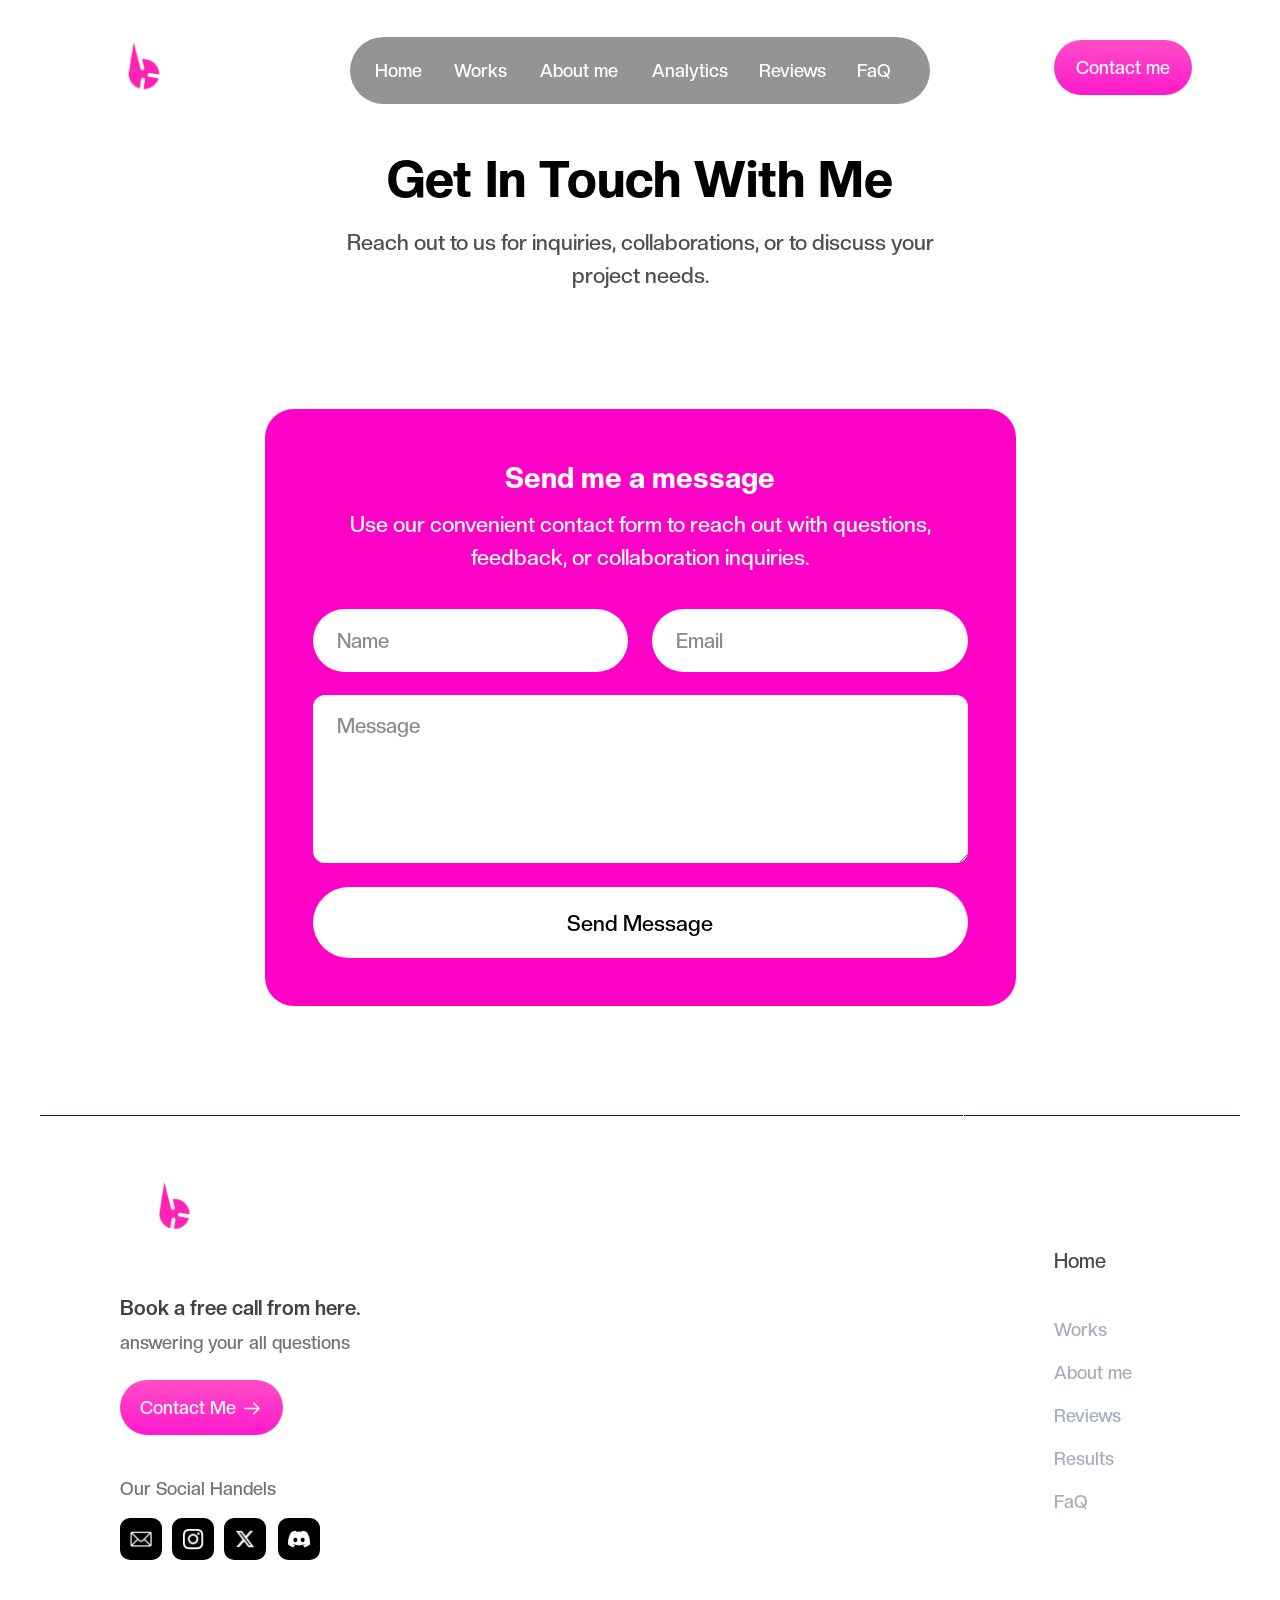
==== commit 30b96fb3: "Revert "Add dynamic island nav and OurFlex buttons" This reverts commit 86c22e97da0e8c5e19a7b284e7f9" ====
--- a/contact.html
+++ b/contact.html
@@ -29,28 +29,17 @@
         <a class="nav-logo" href="index.html" aria-label="Killergfx home">
           <img src="assets/img/logo.png" width="99" height="56" alt="Killergfx">
         </a>
-        <div class="nav-island is-expanded" data-nav-island>
-          <button class="island-compact" type="button" aria-expanded="true" aria-controls="primaryNavLinks" aria-label="Open navigation">
-            <span class="island-live-dot" aria-hidden="true"></span>
-            <span class="island-section" data-island-section>Contact</span>
-          </button>
-          <div class="nav-links" id="primaryNavLinks">
+        <div class="nav-pill">
+          <div class="nav-links">
             <a class="nav-link" href="index.html#home">Home</a>
             <a class="nav-link" href="index.html#portfolio">Works</a>
             <a class="nav-link" href="index.html#about">About me</a>
             <a class="nav-link" href="index.html#result-analytics">Analytics</a>
             <a class="nav-link" href="index.html#testimonials">Reviews</a>
-            <a class="nav-link" href="index.html#faq">FAQ</a>
-          </div>
-          <div class="island-progress" role="progressbar" aria-label="Page scroll progress" aria-valuemin="0" aria-valuemax="100" aria-valuenow="0" data-island-progress>
-            <svg viewBox="0 0 36 36" aria-hidden="true" focusable="false">
-              <circle class="island-progress-track" cx="18" cy="18" r="15.5" pathLength="100"></circle>
-              <circle class="island-progress-arc" cx="18" cy="18" r="15.5" pathLength="100" data-island-progress-arc></circle>
-            </svg>
-            <span class="island-progress-core" aria-hidden="true"></span>
+            <a class="nav-link" href="index.html#faq">FaQ</a>
           </div>
         </div>
-        <a class="btn-saas btn-saas--secondary nav-cta" href="contact.html"><span class="btn-label">Contact me</span></a>
+        <a class="btn-pink nav-cta" href="contact.html">Contact me</a>
         <button class="nav-toggle" type="button" aria-expanded="false" aria-controls="mobileMenu" aria-label="Open menu">
           <span class="nav-toggle-icon" aria-hidden="true"><i></i><i></i></span>
         </button>
@@ -70,7 +59,7 @@
         </nav>
         <div class="mobile-menu-foot">
           <p>Have a thumbnail in mind?</p>
-          <a class="btn-saas btn-saas--primary mobile-menu-cta" href="#contactForm"><span class="btn-label">Send a message</span></a>
+          <a class="btn-pink mobile-menu-cta" href="#contactForm">Send a message</a>
           <a class="mobile-menu-mail" href="mailto:sameerkumar04300@gmail.com">sameerkumar04300@gmail.com</a>
         </div>
       </div>
@@ -91,7 +80,7 @@
             <input class="contact-field" type="email" name="email" placeholder="Email" autocomplete="email" required>
           </div>
           <textarea class="contact-message" name="message" placeholder="Message" data-lenis-prevent required></textarea>
-          <button class="btn-saas btn-saas--primary contact-submit" type="submit"><span class="btn-label">Send Message</span></button>
+          <button class="contact-submit" type="submit">Send Message</button>
         </form>
       </section>
     </main>
@@ -103,7 +92,7 @@
           <h3>Book a free call from here.</h3>
           <p>answering your all questions</p>
         </div>
-        <a class="btn-saas btn-saas--primary footer-cta" href="contact.html"><span class="btn-label">Contact Me <img src="assets/img/arrow.svg" width="20" height="20" alt=""></span></a>
+        <a class="footer-cta" href="contact.html">Contact Me <img src="assets/img/arrow.svg" width="20" height="20" alt=""></a>
         <div class="footer-socials">
           <h3>Our Social Handels</h3>
           <div class="social-row">
--- a/styles.css
+++ b/styles.css
@@ -71,13 +71,9 @@
   --pink: #ff00c6;
   --pink-light: #ff4dc6;
   --pink-deep: #ff19cd;
-  --blue: #3f80ff;
-  --blue-light: #5a92ff;
-  --blue-deep: #2f67e6;
   --ink: #0a0a0a;
   --grey-text: #6d7792;
   --navy: #131839;
-  --scroll-progress: 0;
   --font: "Creato Display", -apple-system, BlinkMacSystemFont, "Segoe UI", sans-serif;
 }
 
@@ -162,7 +158,7 @@
 }
 
 .page--contact {
-  padding-top: 104px;
+  padding-top: 0;
 }
 
 #home,
@@ -192,135 +188,34 @@
   white-space: nowrap;
 }
 
-/* --------------------------------------------------------------------------
-   OurFlex button system
-   The visual tokens (bevel, gradient, 10px radius, 500 weight, dot-grid
-   ripple) follow the supplied spec. The portfolio's existing CTA dimensions
-   are retained so its fixed desktop composition does not move.
-   -------------------------------------------------------------------------- */
-
-.btn-saas {
-  position: relative;
+.btn-pink {
   display: inline-flex;
   align-items: center;
   justify-content: center;
-  min-height: 32px;
-  padding: 0 14px;
-  overflow: hidden;
-  border: 1px solid transparent;
-  border-radius: 10px;
-  font-size: 14px;
-  font-weight: 500;
-  line-height: 1;
-  text-align: center;
+  gap: 6px;
+  padding: 14px 20px;
+  border-radius: 100px;
+  background: linear-gradient(180deg, rgb(255, 77, 198), rgb(255, 25, 205));
+  color: #ffffff;
+  font-size: 18px;
+  font-weight: 550;
+  line-height: 27px;
   white-space: nowrap;
-  -webkit-tap-highlight-color: transparent;
-  transition: transform 150ms ease, box-shadow 150ms ease,
-    border-color 150ms ease, color 150ms ease;
-}
-
-.btn-saas::before {
-  content: "";
-  position: absolute;
-  inset: 0;
-  z-index: 0;
-  pointer-events: none;
-  background-image: var(--btn-hover-bg);
-  box-shadow: var(--btn-bevel);
-  opacity: 0;
-  transition: opacity 150ms ease;
-}
-
-.btn-saas:hover::before {
-  opacity: 1;
-}
-
-.btn-saas:active::before,
-.btn-saas:disabled::before {
-  opacity: 0;
-}
-
-.btn-saas--primary {
-  --btn-hover-bg: linear-gradient(180deg, #6a9aff 0%, #4f87ff 100%);
-  --btn-ripple-dot: rgba(255, 255, 255, 0.32);
-  --btn-bevel: inset 0 1px 0 rgba(255, 255, 255, 0.22),
-    inset 0 -1px 0 rgba(47, 103, 230, 0.4);
-  --btn-shadow: 0 1px 1px rgba(63, 128, 255, 0.16);
-  color: #ffffff;
-  border-color: var(--blue-deep);
-  background-image: linear-gradient(180deg, #5a92ff 0%, #3f80ff 100%);
-  box-shadow: var(--btn-bevel), var(--btn-shadow);
-}
-
-.btn-saas--primary:active {
-  background-image: linear-gradient(180deg, #3f80ff 0%, #2f67e6 100%);
-}
-
-.btn-saas--secondary {
-  --btn-hover-bg: linear-gradient(180deg, #ffffff 0%, #f5f6f7 100%);
-  --btn-bevel: inset 0 1px 0 rgba(255, 255, 255, 1),
-    inset 0 -1px 0 rgba(229, 231, 235, 0.9);
-  --btn-shadow: 0 1px 1px rgba(16, 24, 40, 0.01);
-  color: var(--ink);
-  border-color: #d6d8dc;
-  background-image: linear-gradient(180deg, #ffffff 0%, #f7f7f8 100%);
-  box-shadow: var(--btn-bevel), var(--btn-shadow);
-}
-
-.btn-saas:active {
-  transform: scale(0.98);
-}
-
-.btn-saas:focus-visible {
-  outline: 2px solid rgba(63, 128, 255, 0.55);
-  outline-offset: 3px;
-}
-
-.btn-saas:disabled {
-  cursor: default;
-  transform: none;
-}
-
-.btn-saas > .btn-label {
-  position: relative;
-  z-index: 1;
-  display: inline-flex;
-  align-items: center;
-  gap: 6px;
-}
-
-.btn-saas svg,
-.btn-saas img {
+  transition: transform 0.35s cubic-bezier(0.22, 1, 0.36, 1), filter 0.35s ease;
+}
+
+.btn-pink:hover {
+  transform: scale(1.1);
+  background: linear-gradient(180deg, rgb(255, 130, 228), rgb(255, 0, 198));
+}
+
+.btn-pink:active {
+  transform: scale(0.97);
+}
+
+.btn-pink svg,
+.btn-pink img {
   flex: none;
-}
-
-.btn-grid-ripple {
-  position: absolute;
-  top: 50%;
-  left: 50%;
-  z-index: 0;
-  width: 16px;
-  height: 16px;
-  border-radius: 9999px;
-  pointer-events: none;
-  background-image: radial-gradient(
-    circle at 2px 2px,
-    var(--btn-ripple-dot, rgba(63, 128, 255, 0.22)) 1px,
-    transparent 0
-  );
-  background-size: 4px 4px;
-  animation: btn-dot-fill 380ms ease-out forwards;
-}
-
-@keyframes btn-dot-fill {
-  0% {
-    transform: translate(-50%, -50%) scale(0);
-    opacity: 0.25;
-  }
-  100% {
-    transform: translate(-50%, -50%) scale(3.5);
-    opacity: 0;
-  }
 }
 
 /* Elements that only belong to the touch-first layout. */
@@ -348,8 +243,8 @@
 }
 
 .nav--static {
-  position: fixed;
-  top: 19px;
+  position: relative;
+  top: 0;
   height: 104px;
 }
 
@@ -384,153 +279,44 @@
   object-fit: contain;
 }
 
-.nav-island {
+.nav-pill {
   position: absolute;
-  top: 70.5px;
+  top: 37px;
   left: 50%;
   z-index: 2;
-  width: 620px;
+  display: flex;
+  align-items: center;
+  width: 580px;
   height: 67px;
-  overflow: hidden;
-  transform: translate(-50%, -50%);
-  border: 1px solid rgba(255, 255, 255, 0.08);
+  padding: 8px 24px 8px 8px;
+  transform: translateX(-50%);
   border-radius: 100px;
-  background: linear-gradient(
-      180deg,
-      rgba(255, 255, 255, 0.08) 0%,
-      rgba(255, 255, 255, 0) 42%
-    ),
-    rgba(8, 8, 10, 0.82);
-  box-shadow: 0 18px 48px rgba(0, 0, 0, 0.22),
-    inset 0 1px 0 rgba(255, 255, 255, 0.14),
-    inset 0 -1px 0 rgba(0, 0, 0, 0.35);
-  -webkit-backdrop-filter: blur(30px) saturate(180%);
-  backdrop-filter: blur(30px) saturate(180%);
-  isolation: isolate;
+  background: rgba(0, 0, 0, 0.42);
+  -webkit-backdrop-filter: blur(68px);
+  backdrop-filter: blur(68px);
   pointer-events: auto;
-  will-change: width, height;
-}
-
-.island-compact {
-  position: absolute;
-  inset: 0;
-  z-index: 2;
-  display: flex;
-  align-items: center;
-  gap: 10px;
-  padding: 0 60px 0 22px;
-  border: 0;
-  border-radius: 100px;
-  background: none;
-  color: inherit;
-  text-align: left;
-  cursor: pointer;
-  opacity: 1;
-  visibility: visible;
-  transform: translateY(0) scale(1);
-  transition: opacity 0.2s ease,
-    transform 0.42s cubic-bezier(0.22, 1, 0.36, 1), visibility 0s linear 0s;
-}
-
-.nav-island.is-expanded .island-compact {
-  opacity: 0;
-  visibility: hidden;
-  transform: translateY(-6px) scale(0.97);
-  pointer-events: none;
-  transition: opacity 0.16s ease,
-    transform 0.36s cubic-bezier(0.22, 1, 0.36, 1),
-    visibility 0s linear 0.36s;
-}
-
-.island-live-dot {
-  flex: none;
-  width: 8px;
-  height: 8px;
-  border-radius: 50%;
-  background: radial-gradient(
-    circle at 35% 30%,
-    #b7ceff 0%,
-    var(--blue-light) 48%,
-    var(--blue-deep) 100%
-  );
-  box-shadow: 0 0 0 3px rgba(63, 128, 255, 0.14),
-    0 0 12px rgba(90, 146, 255, 0.55);
-  animation: island-dot-pulse 2.8s ease-in-out infinite;
-}
-
-.island-section {
-  min-width: 0;
-  color: rgba(255, 255, 255, 0.92);
-  font-size: 15px;
-  font-weight: 500;
-  line-height: 1;
-  letter-spacing: -0.01em;
-  white-space: nowrap;
-}
-
-.island-section.is-swapping {
-  animation: island-label-in 0.42s cubic-bezier(0.22, 1, 0.36, 1);
 }
 
 .nav-links {
-  position: absolute;
-  top: 7px;
-  left: 8px;
-  z-index: 2;
   display: flex;
   align-items: center;
   width: 548px;
   height: 51px;
-  opacity: 0;
-  visibility: hidden;
-  transform: translateY(6px) scale(0.985);
-  transform-origin: 0 50%;
-  pointer-events: none;
-  transition: opacity 0.2s ease,
-    transform 0.42s cubic-bezier(0.22, 1, 0.36, 1),
-    visibility 0s linear 0.42s;
-}
-
-.nav-island.is-expanded .nav-links {
-  opacity: 1;
-  visibility: visible;
-  transform: translateY(0) scale(1);
-  pointer-events: auto;
-  transition: opacity 0.3s ease 0.05s,
-    transform 0.5s cubic-bezier(0.22, 1, 0.36, 1), visibility 0s linear 0s;
 }
 
 .nav-link {
-  position: relative;
   display: flex;
   align-items: center;
   justify-content: center;
   height: 51px;
   padding: 12px 16px;
-  border-radius: 100px;
   color: #ffffff;
   font-size: 18px;
   font-weight: 550;
   line-height: 27px;
   letter-spacing: 0;
   white-space: nowrap;
-  transition: background-color 0.25s ease, color 0.25s ease,
-    opacity 0.25s ease;
-}
-
-.nav-link:hover {
-  background-color: rgba(255, 255, 255, 0.06);
-}
-
-.nav-link.is-active {
-  background-color: rgba(255, 255, 255, 0.13);
-  box-shadow: inset 0 1px 0 rgba(255, 255, 255, 0.08);
-}
-
-.nav-link:focus-visible,
-.island-compact:focus-visible {
-  outline: 2px solid rgba(90, 146, 255, 0.9);
-  outline-offset: -4px;
+  transition: opacity 0.25s ease;
 }
 
 .nav-link:nth-child(1) { width: 81px; }
@@ -539,119 +325,6 @@
 .nav-link:nth-child(4) { width: 108px; }
 .nav-link:nth-child(5) { width: 97px; }
 .nav-link:nth-child(6) { width: 65px; }
-
-.island-progress {
-  position: absolute;
-  top: 50%;
-  right: 10px;
-  z-index: 3;
-  display: grid;
-  width: 34px;
-  height: 34px;
-  transform: translateY(-50%);
-  place-items: center;
-  pointer-events: none;
-}
-
-.island-progress svg {
-  width: 34px;
-  height: 34px;
-  overflow: visible;
-  transform: rotate(-90deg);
-}
-
-.island-progress-track,
-.island-progress-arc {
-  fill: none;
-  stroke-width: 2.5;
-}
-
-.island-progress-track {
-  stroke: rgba(255, 255, 255, 0.15);
-}
-
-.island-progress-arc {
-  stroke: var(--blue-light);
-  stroke-linecap: round;
-  stroke-dasharray: 100;
-  stroke-dashoffset: 100;
-  filter: drop-shadow(0 0 4px rgba(90, 146, 255, 0.65));
-  transition: stroke 0.3s ease;
-}
-
-.island-progress-core {
-  position: absolute;
-  width: 6px;
-  height: 6px;
-  border-radius: 50%;
-  background: rgba(255, 255, 255, 0.9);
-  box-shadow: 0 0 8px rgba(90, 146, 255, 0.7);
-  transition: background-color 0.3s ease, box-shadow 0.3s ease,
-    transform 0.3s ease;
-}
-
-.nav-island.is-complete .island-live-dot {
-  background: radial-gradient(
-    circle at 35% 30%,
-    #ddfff1 0%,
-    #7df0c4 55%,
-    #39c995 100%
-  );
-  box-shadow: 0 0 0 3px rgba(125, 240, 196, 0.14),
-    0 0 14px rgba(125, 240, 196, 0.65);
-}
-
-.nav-island.is-complete .island-progress-arc {
-  stroke: #7df0c4;
-  filter: drop-shadow(0 0 6px rgba(125, 240, 196, 0.8));
-}
-
-.nav-island.is-complete .island-progress-core {
-  background: #7df0c4;
-  box-shadow: 0 0 10px rgba(125, 240, 196, 0.85);
-  transform: scale(1.35);
-}
-
-.nav-island.is-complete .island-progress {
-  animation: island-complete-pulse 0.65s cubic-bezier(0.22, 1.4, 0.36, 1);
-}
-
-@keyframes island-dot-pulse {
-  0%,
-  100% {
-    opacity: 0.9;
-    transform: scale(1);
-  }
-  50% {
-    opacity: 1;
-    transform: scale(1.18);
-  }
-}
-
-@keyframes island-label-in {
-  from {
-    opacity: 0;
-    transform: translateY(5px);
-    filter: blur(2px);
-  }
-  to {
-    opacity: 1;
-    transform: translateY(0);
-    filter: blur(0);
-  }
-}
-
-@keyframes island-complete-pulse {
-  0% {
-    transform: translateY(-50%) scale(1);
-  }
-  45% {
-    transform: translateY(-50%) scale(1.16);
-  }
-  100% {
-    transform: translateY(-50%) scale(1);
-  }
-}
 
 .nav-cta {
   position: absolute;
@@ -660,7 +333,6 @@
   z-index: 3;
   width: 138px;
   height: 55px;
-  font-size: 18px;
   pointer-events: auto;
 }
 
@@ -705,12 +377,17 @@
   left: 50%;
   width: 138px;
   height: 55px;
-  font-size: 18px;
   transform: translateX(-50%);
+  transition: transform 0.3s cubic-bezier(0.22, 1, 0.36, 1);
+}
+
+.hero-cta:hover {
+  transform: translateX(-50%) scale(1.21);
+  background: linear-gradient(180deg, rgb(255, 130, 228), rgb(255, 0, 198));
 }
 
 .hero-cta:active {
-  transform: translateX(-50%) scale(0.98);
+  transform: translateX(-50%) scale(0.97);
 }
 
 /* Intro appear animation — matches the live Framer appear effect:
@@ -1646,10 +1323,25 @@
 }
 
 .faq-ask {
+  display: inline-flex;
+  align-items: center;
+  justify-content: center;
   flex: none;
   width: 150px;
   height: 51px;
+  padding: 12px 20px;
+  border-radius: 100px;
+  background: linear-gradient(180deg, rgb(255, 77, 198), rgb(255, 25, 205));
+  color: #ffffff;
   font-size: 18px;
+  font-weight: 550;
+  line-height: 27px;
+  white-space: nowrap;
+  transition: transform 0.35s cubic-bezier(0.22, 1, 0.36, 1), filter 0.35s ease;
+}
+
+.faq-ask:hover {
+  background: linear-gradient(180deg, rgb(255, 130, 228), rgb(255, 0, 198));
 }
 
 /* --------------------------------------------------------------------------
@@ -1702,10 +1394,25 @@
 }
 
 .footer-cta {
+  display: inline-flex;
+  align-items: center;
+  gap: 6px;
   width: 163px;
   height: 55px;
   margin-top: 24px;
+  padding: 14px 20px;
+  border-radius: 100px;
+  background: linear-gradient(180deg, rgb(255, 77, 198), rgb(255, 25, 205));
+  color: #ffffff;
   font-size: 18px;
+  font-weight: 550;
+  line-height: 27px;
+  transition: transform 0.35s cubic-bezier(0.22, 1, 0.36, 1), filter 0.35s ease;
+}
+
+.footer-cta:hover {
+  transform: scale(1.1);
+  background: linear-gradient(180deg, rgb(255, 130, 228), rgb(255, 0, 198));
 }
 
 .footer-cta img {
@@ -1959,10 +1666,31 @@
 }
 
 .contact-submit {
+  display: flex;
+  align-items: center;
+  justify-content: center;
   width: 655px;
   height: 71px;
   margin-top: 24px;
+  padding: 16px 20px;
+  border-radius: 100px;
+  background: #ffffff;
+  color: #000000;
   font-size: 21.6px;
+  font-weight: 550;
+  line-height: 32.4px;
+  outline: none;
+  transition: background-color 0.25s ease, color 0.25s ease;
+}
+
+.contact-submit:hover {
+  background: #000000;
+  color: #ffffff;
+}
+
+.contact-submit:active {
+  background: #000000;
+  color: #ffffff;
 }
 
 /* ==========================================================================
@@ -2043,7 +1771,7 @@
     transform: none;
   }
 
-  .nav-island,
+  .nav-pill,
   .nav-cta {
     display: none;
   }
@@ -2059,40 +1787,7 @@
     border-radius: 50%;
     background: #0a0a0a;
     color: #ffffff;
-    isolation: isolate;
     transition: background-color 0.25s ease, transform 0.25s ease;
-  }
-
-  .nav-toggle::before {
-    content: "";
-    position: absolute;
-    inset: -4px;
-    z-index: 0;
-    border-radius: 50%;
-    background: conic-gradient(
-      from 0deg,
-      var(--blue) calc(var(--scroll-progress, 0) * 1%),
-      rgba(0, 0, 0, 0.08) 0
-    );
-    -webkit-mask: radial-gradient(
-      farthest-side,
-      transparent calc(100% - 3px),
-      #000 calc(100% - 2.5px)
-    );
-    mask: radial-gradient(
-      farthest-side,
-      transparent calc(100% - 3px),
-      #000 calc(100% - 2.5px)
-    );
-    pointer-events: none;
-  }
-
-  .nav.is-open .nav-toggle::before {
-    background: conic-gradient(
-      from 0deg,
-      #ffffff calc(var(--scroll-progress, 0) * 1%),
-      rgba(255, 255, 255, 0.3) 0
-    );
   }
 
   .nav-toggle:active {
@@ -2100,13 +1795,12 @@
   }
 
   .nav-toggle:focus-visible {
-    outline: 2px solid var(--blue);
+    outline: 2px solid var(--pink);
     outline-offset: 3px;
   }
 
   .nav-toggle-icon {
     position: relative;
-    z-index: 1;
     display: block;
     width: 18px;
     height: 12px;
@@ -2380,8 +2074,6 @@
 
   .hero-cta::after {
     content: "↗";
-    position: relative;
-    z-index: 1;
     margin-left: 2px;
     font-size: 16px;
   }
@@ -2391,8 +2083,12 @@
       backwards;
   }
 
+  .hero-cta:hover {
+    transform: scale(1.02);
+  }
+
   .hero-cta:active {
-    transform: scale(0.98);
+    transform: scale(0.97);
   }
 
   @keyframes heroCtaMobileIn {
@@ -3325,26 +3021,6 @@
     animation: none !important;
     transition: none !important;
   }
-  .nav-island,
-  .island-compact,
-  .nav-links,
-  .nav-link,
-  .nav-toggle,
-  .island-progress-arc,
-  .island-progress-core,
-  .island-section.is-swapping,
-  .nav-island.is-complete .island-progress,
-  .btn-saas,
-  .island-live-dot {
-    animation: none !important;
-    transition: none !important;
-  }
-  .nav-island {
-    will-change: auto;
-  }
-  .btn-grid-ripple {
-    display: none !important;
-  }
   .marquee-track,
   .testi-track {
     will-change: auto;
